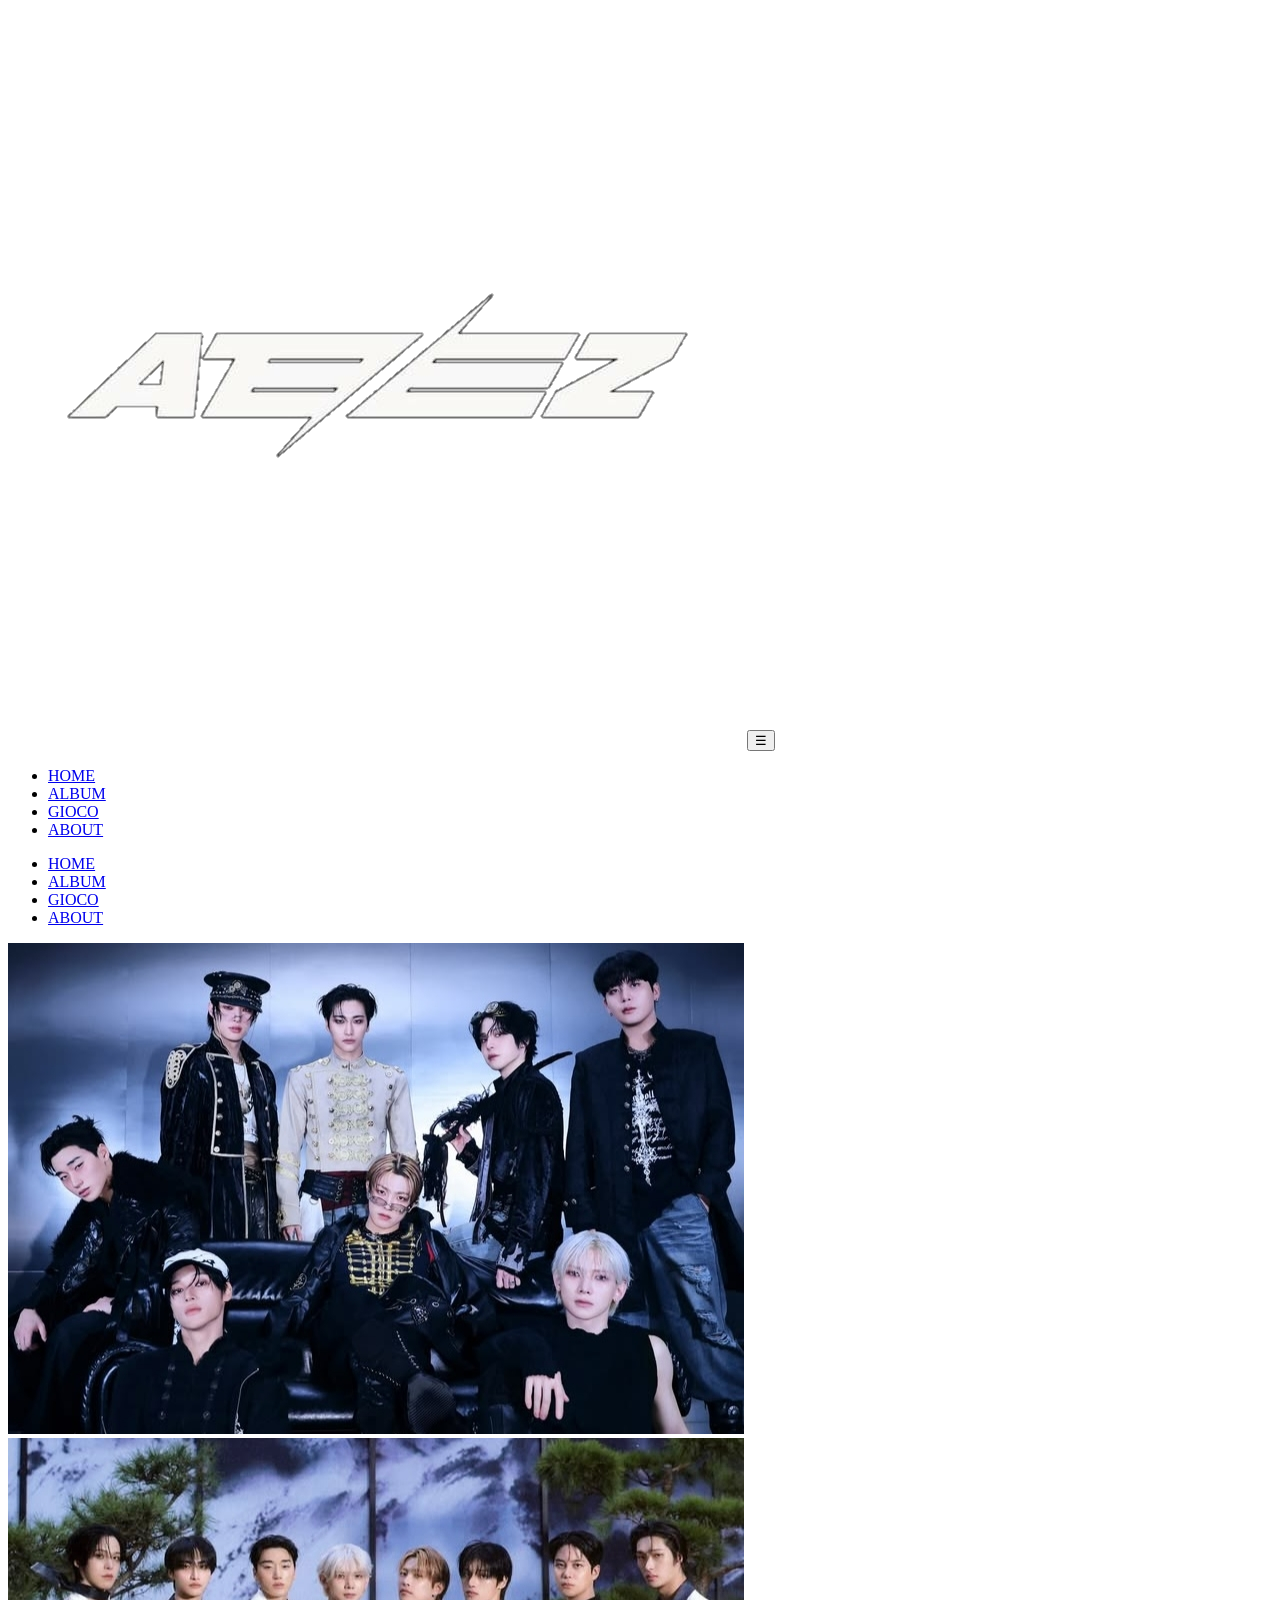
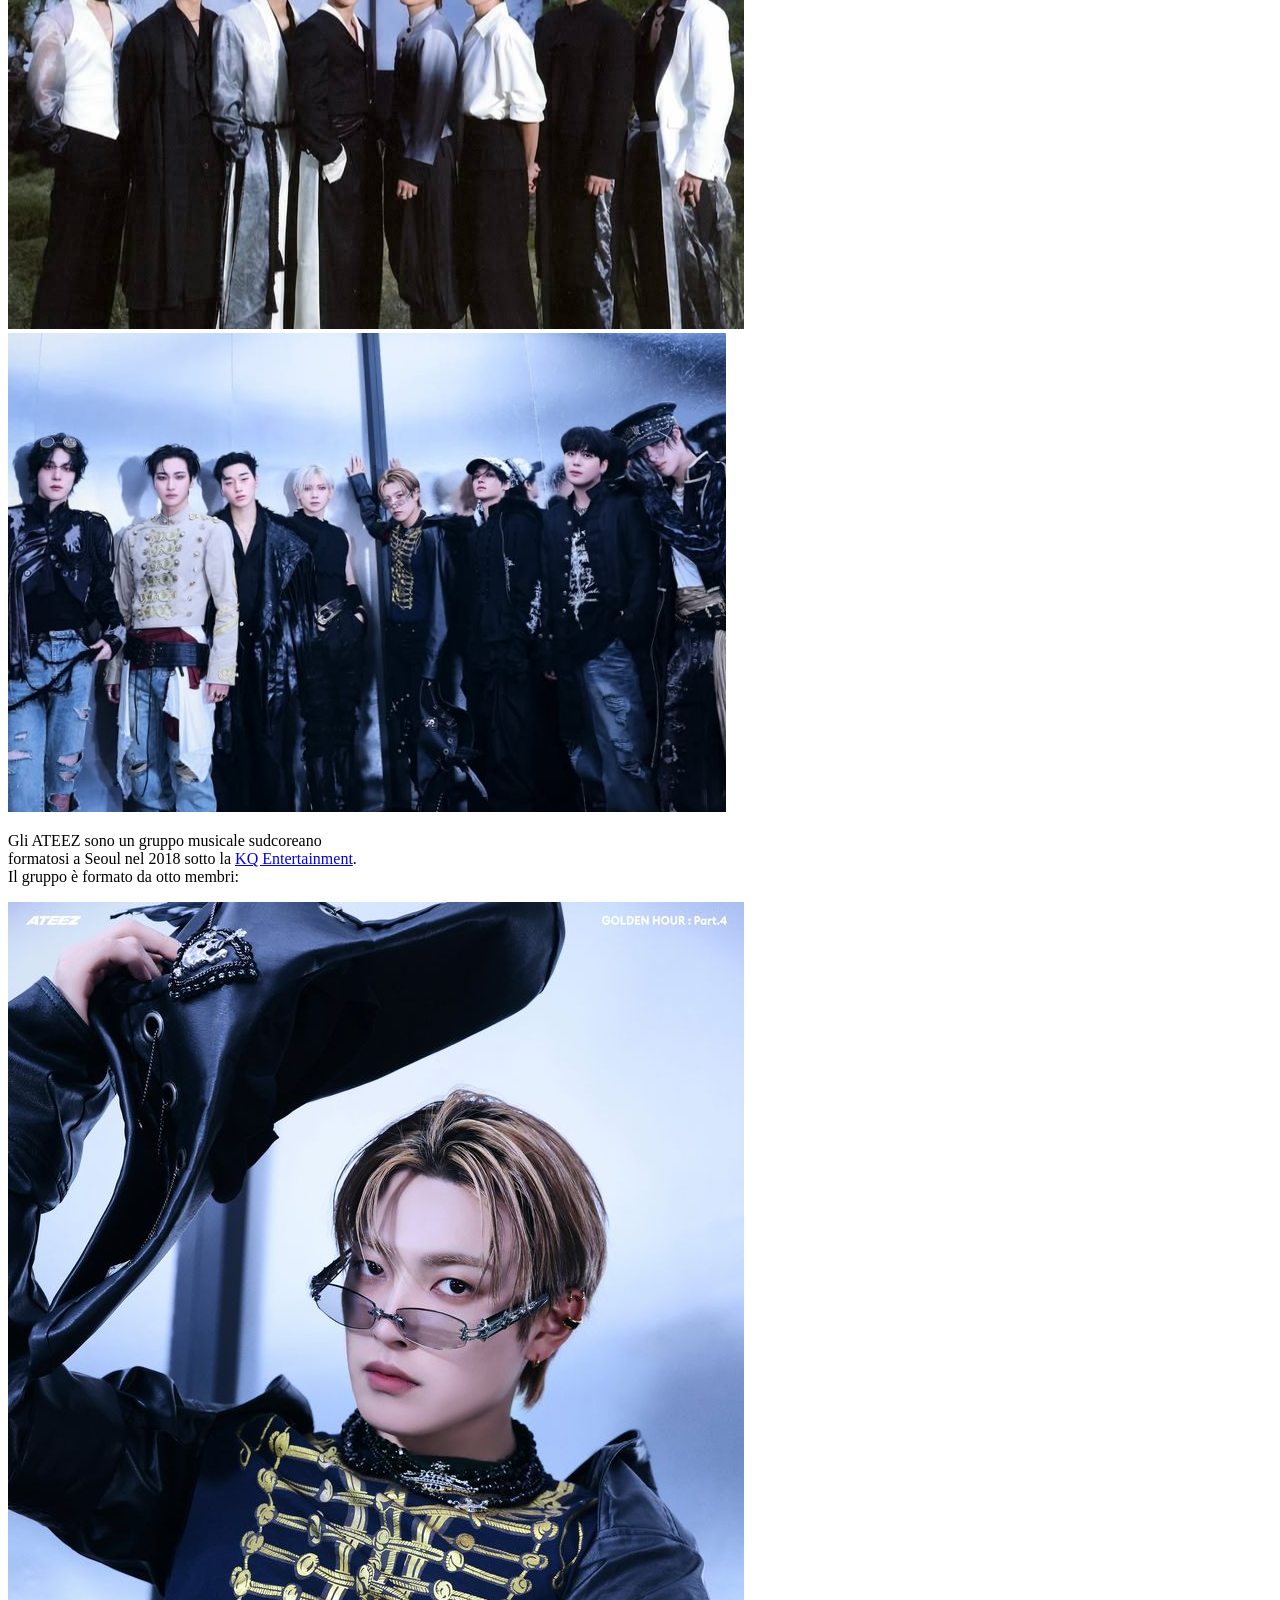
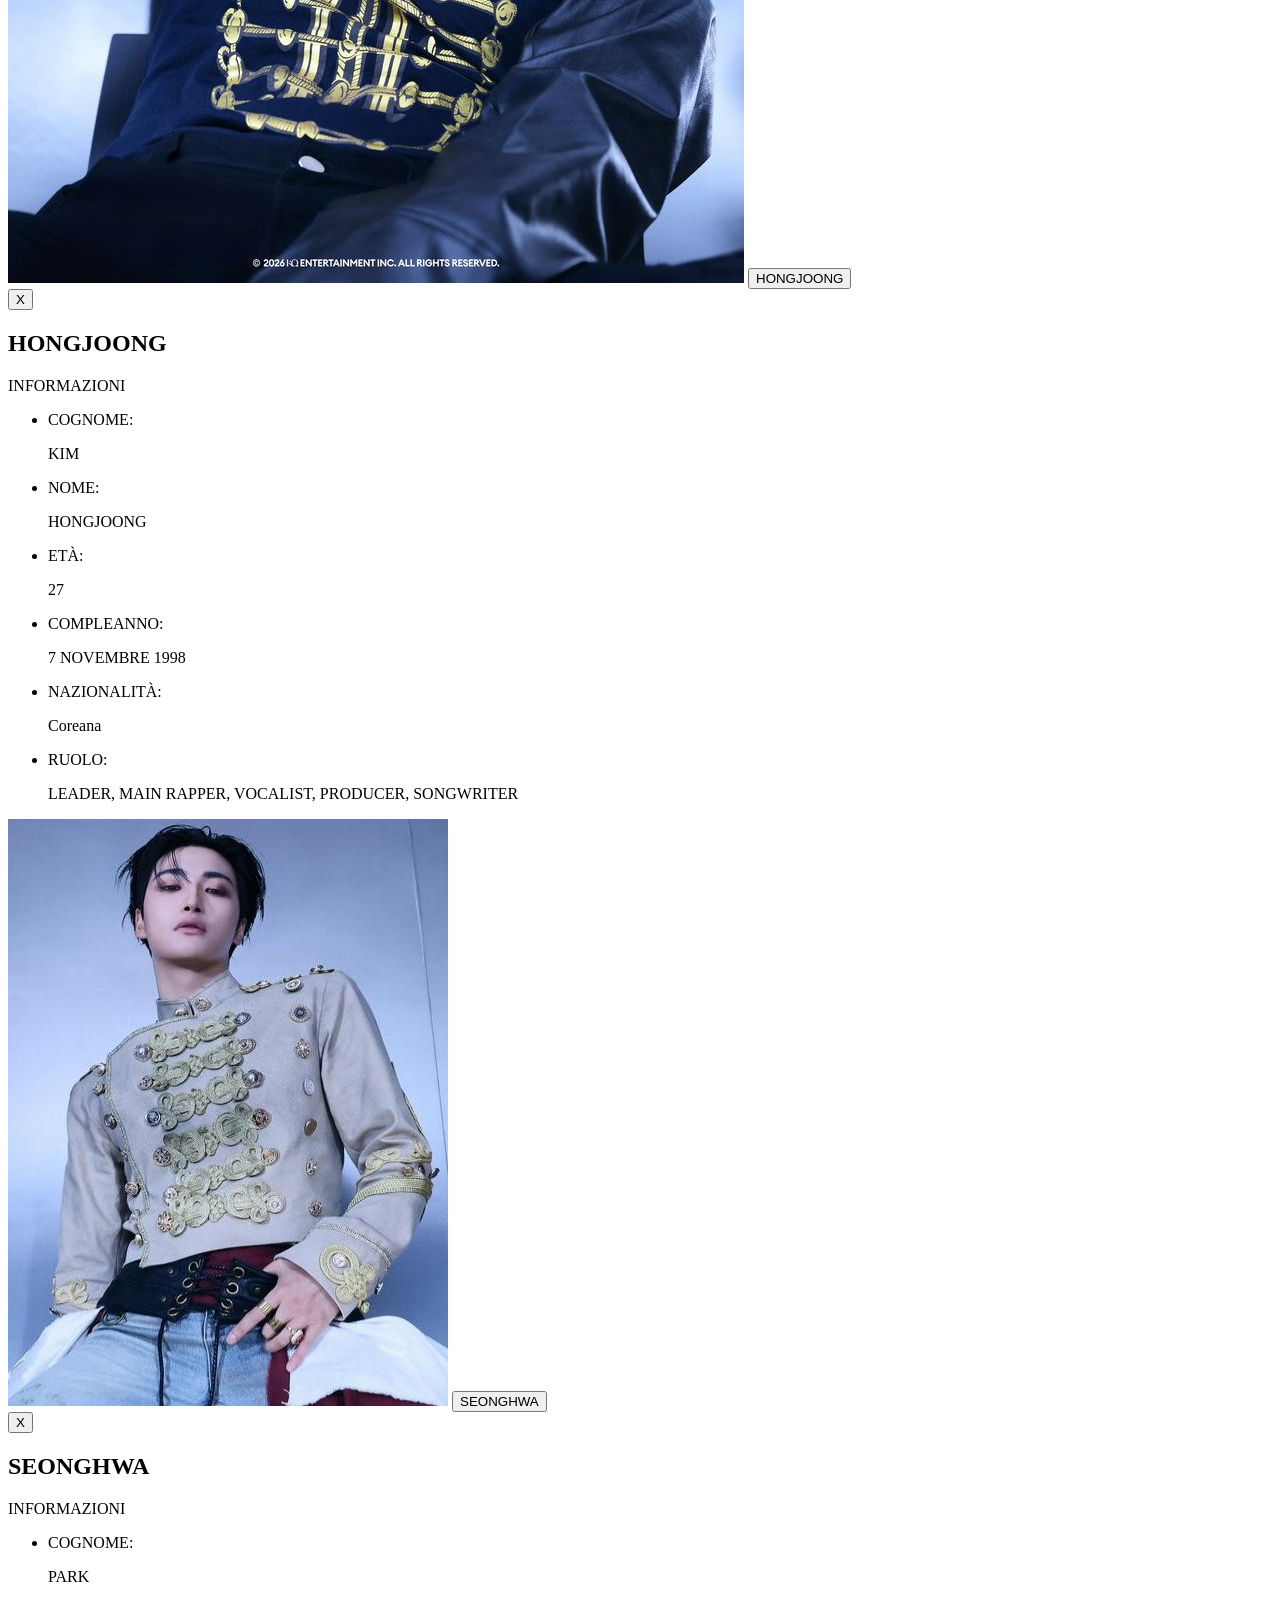
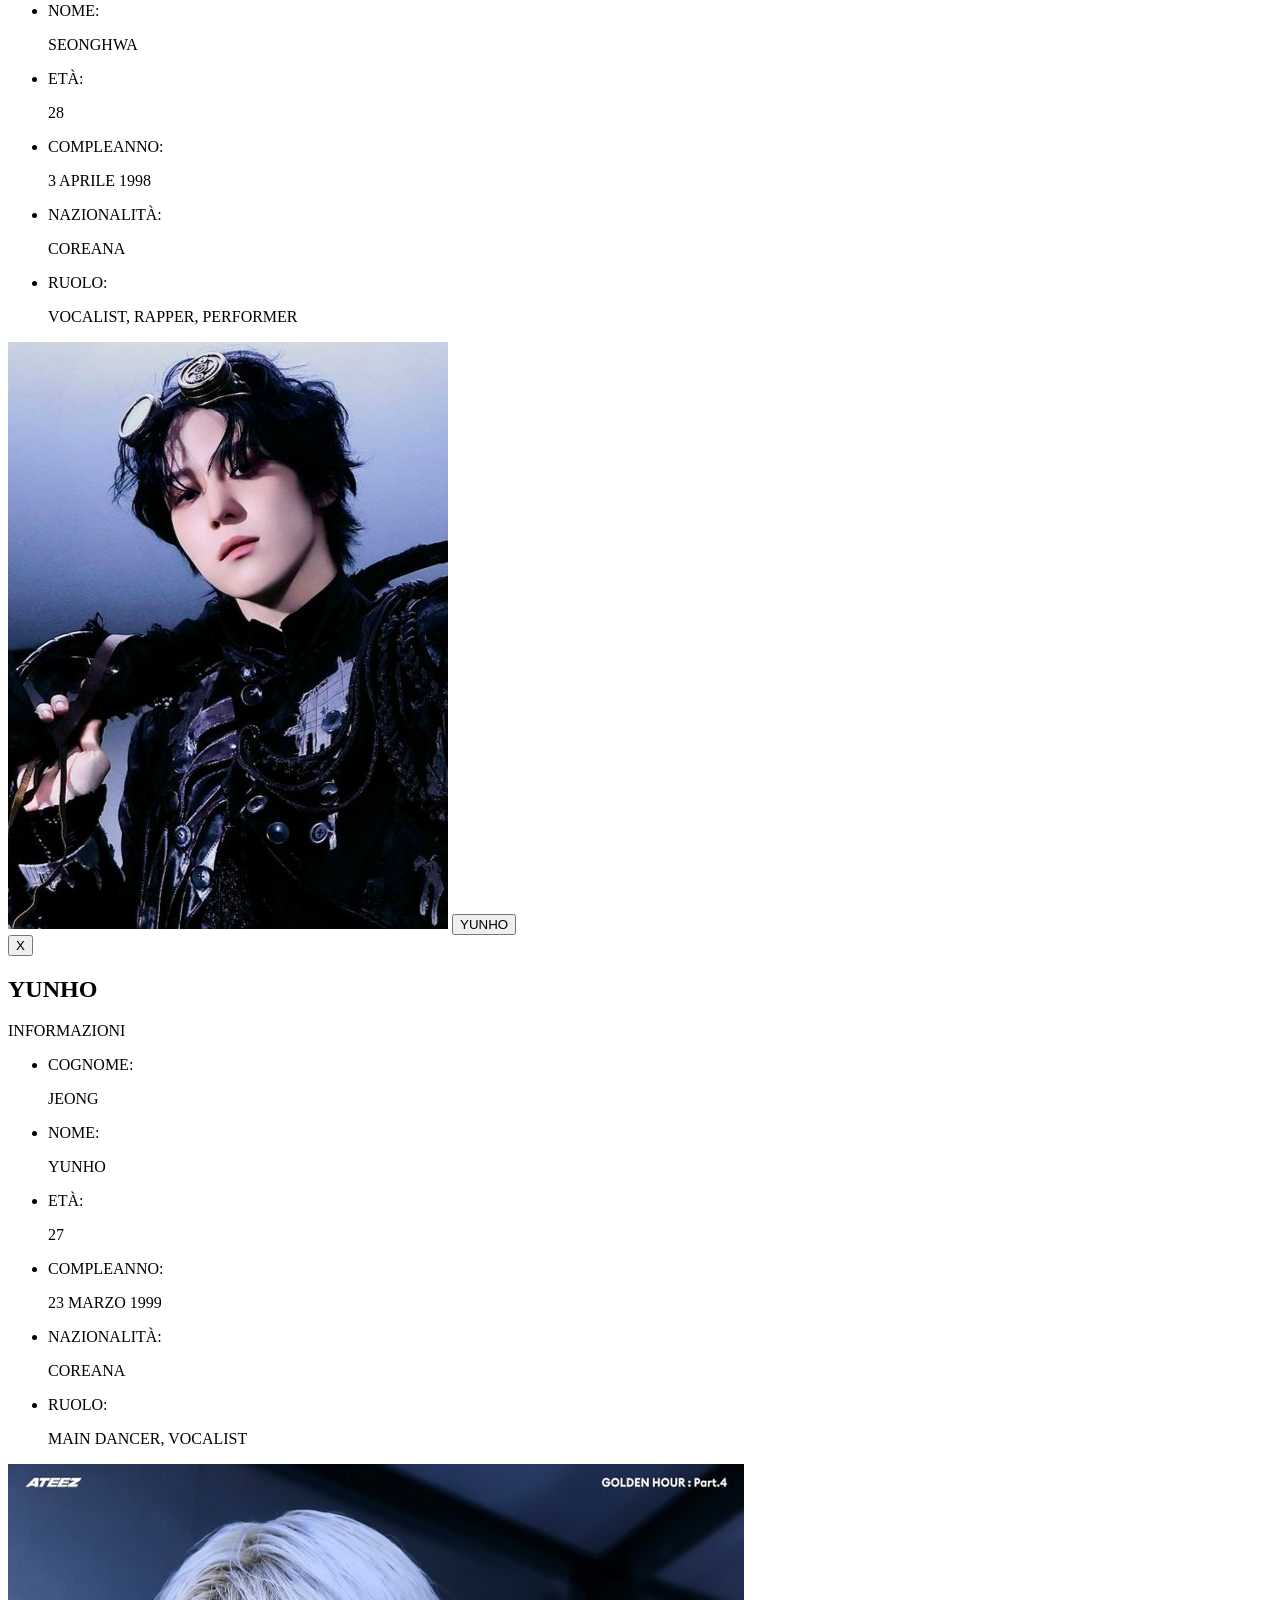
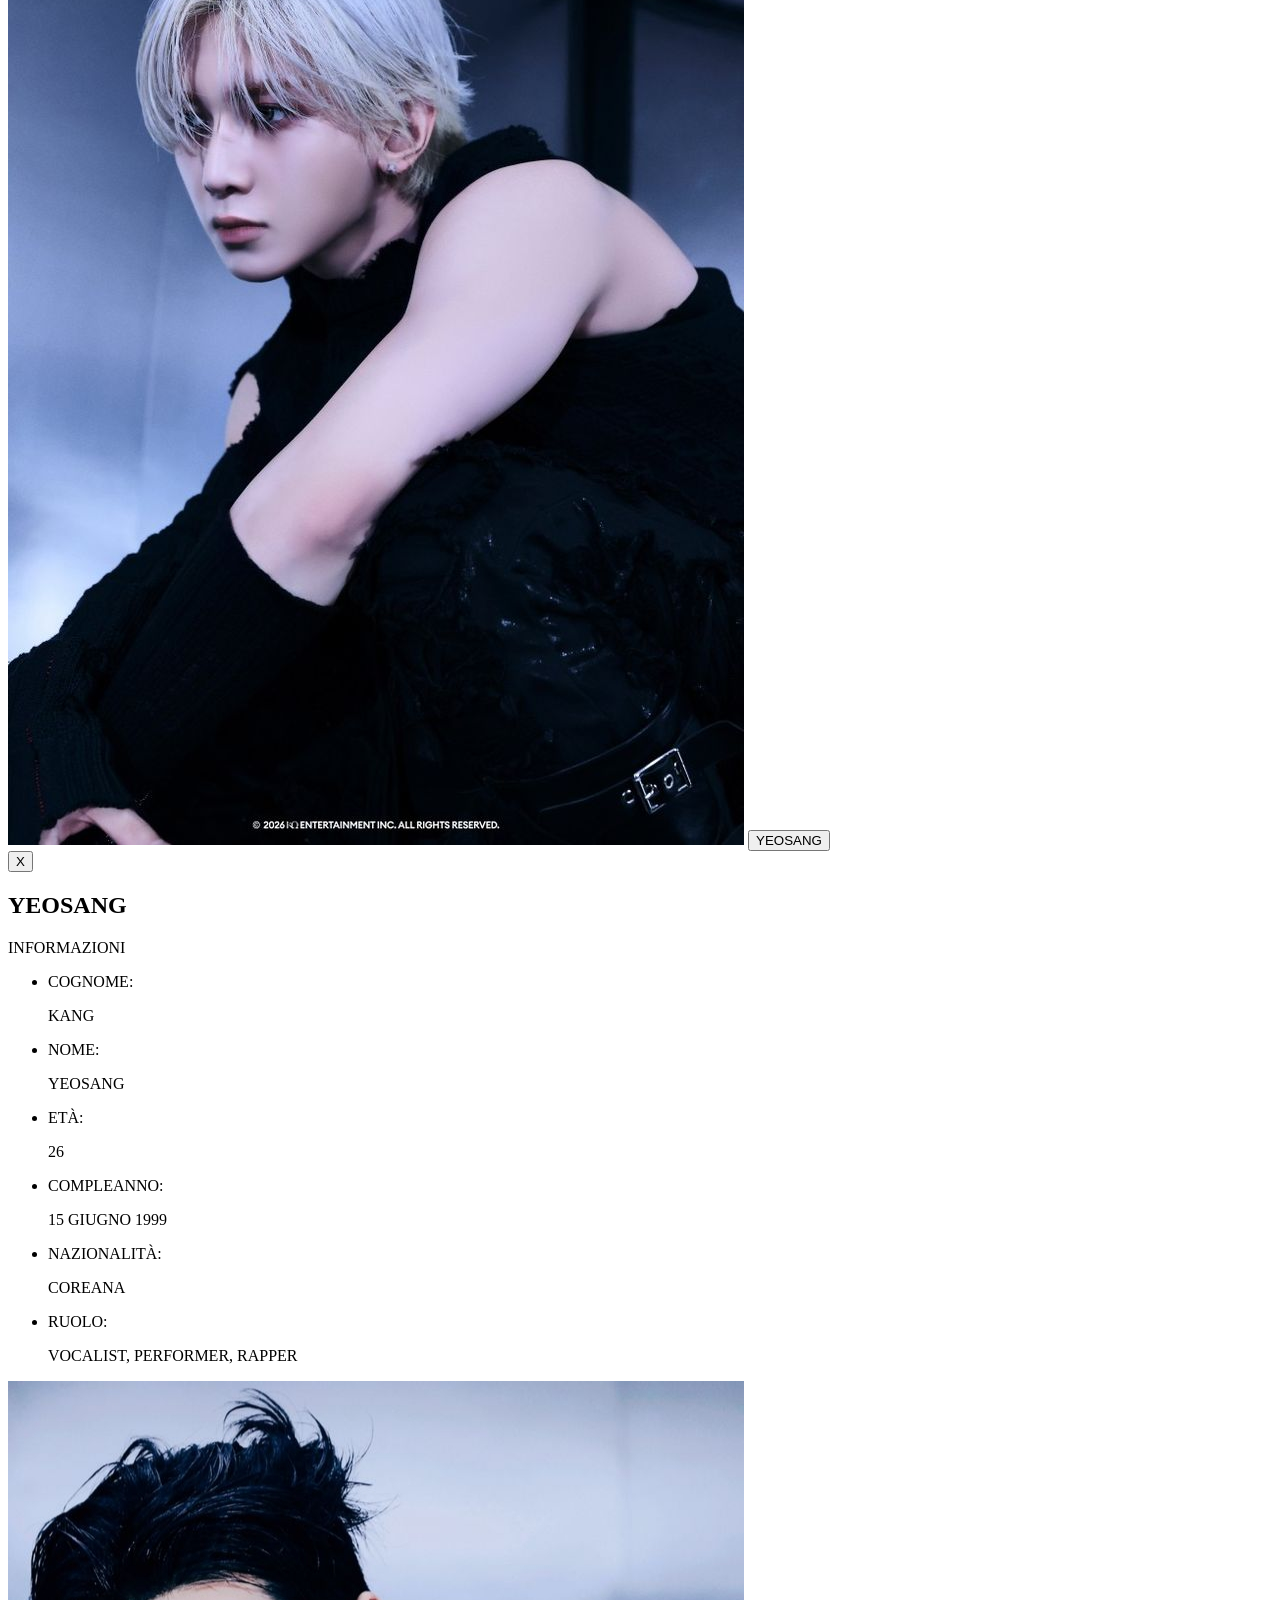
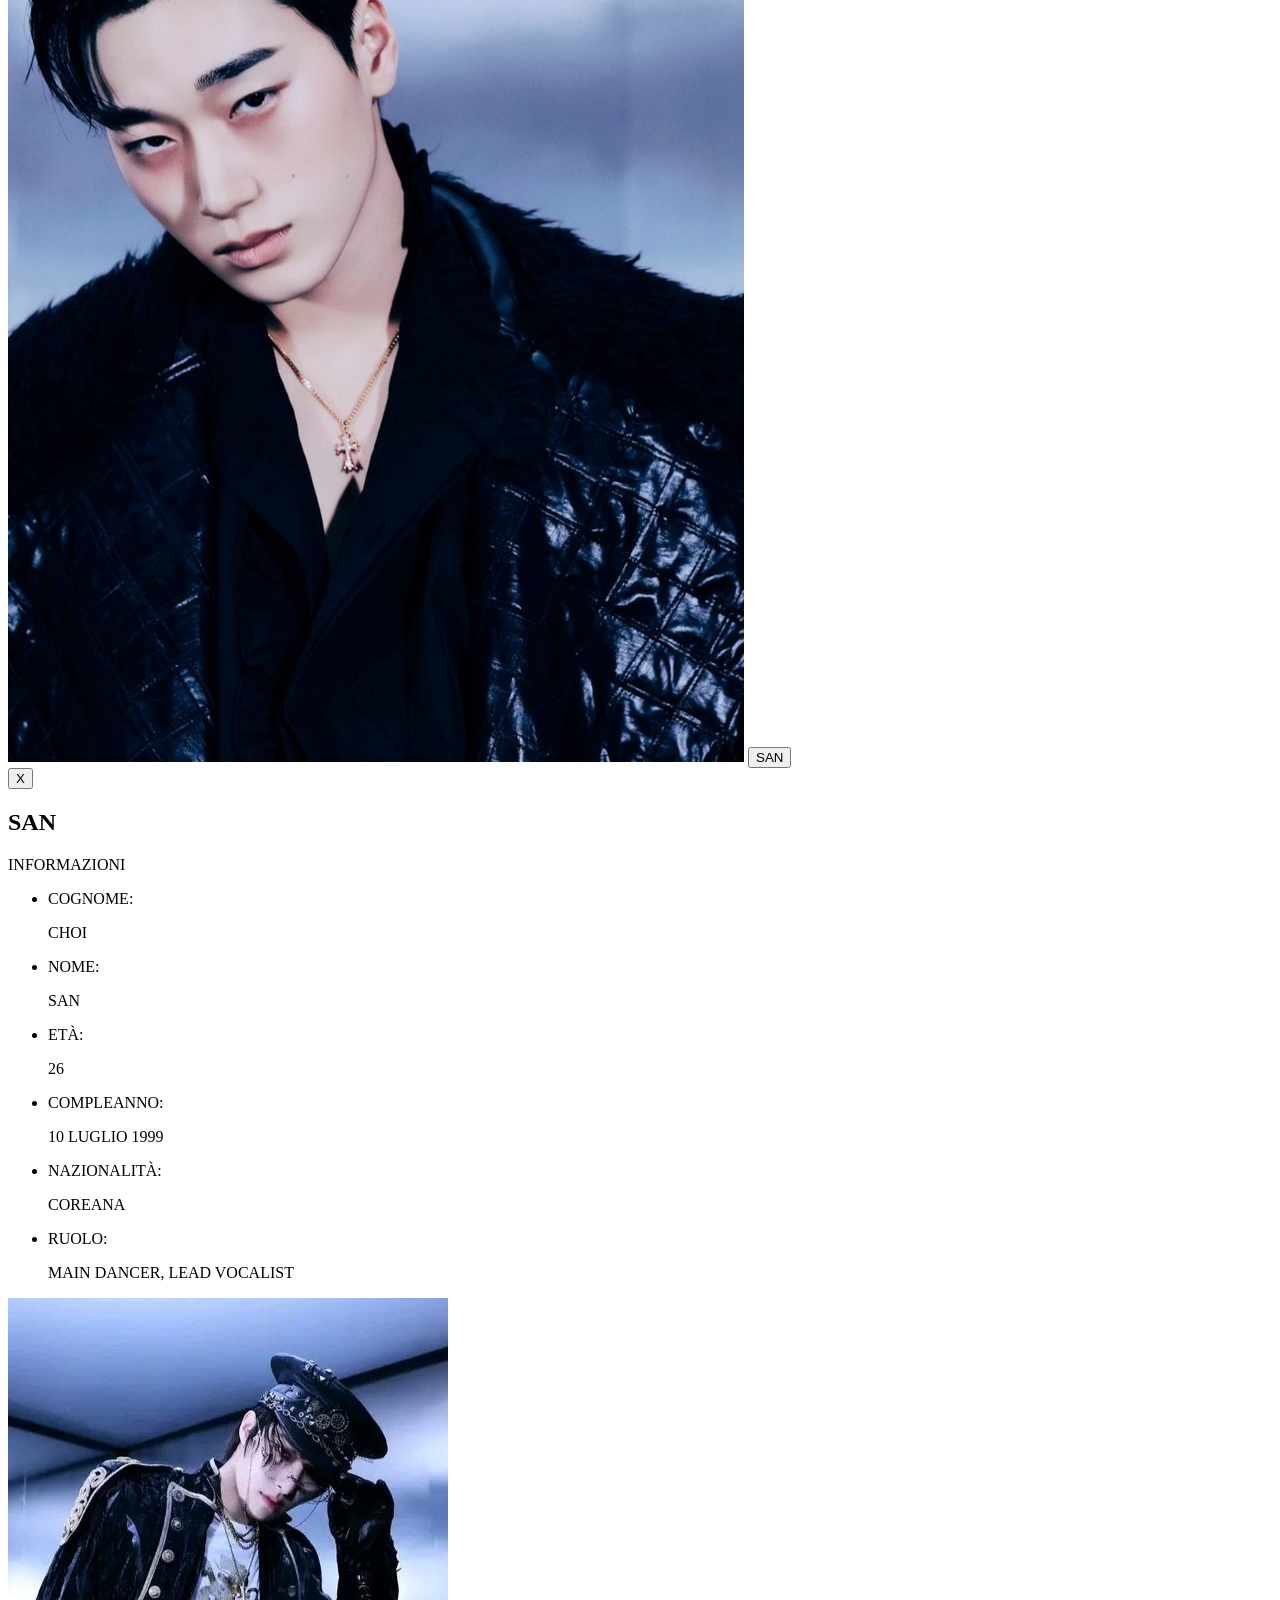
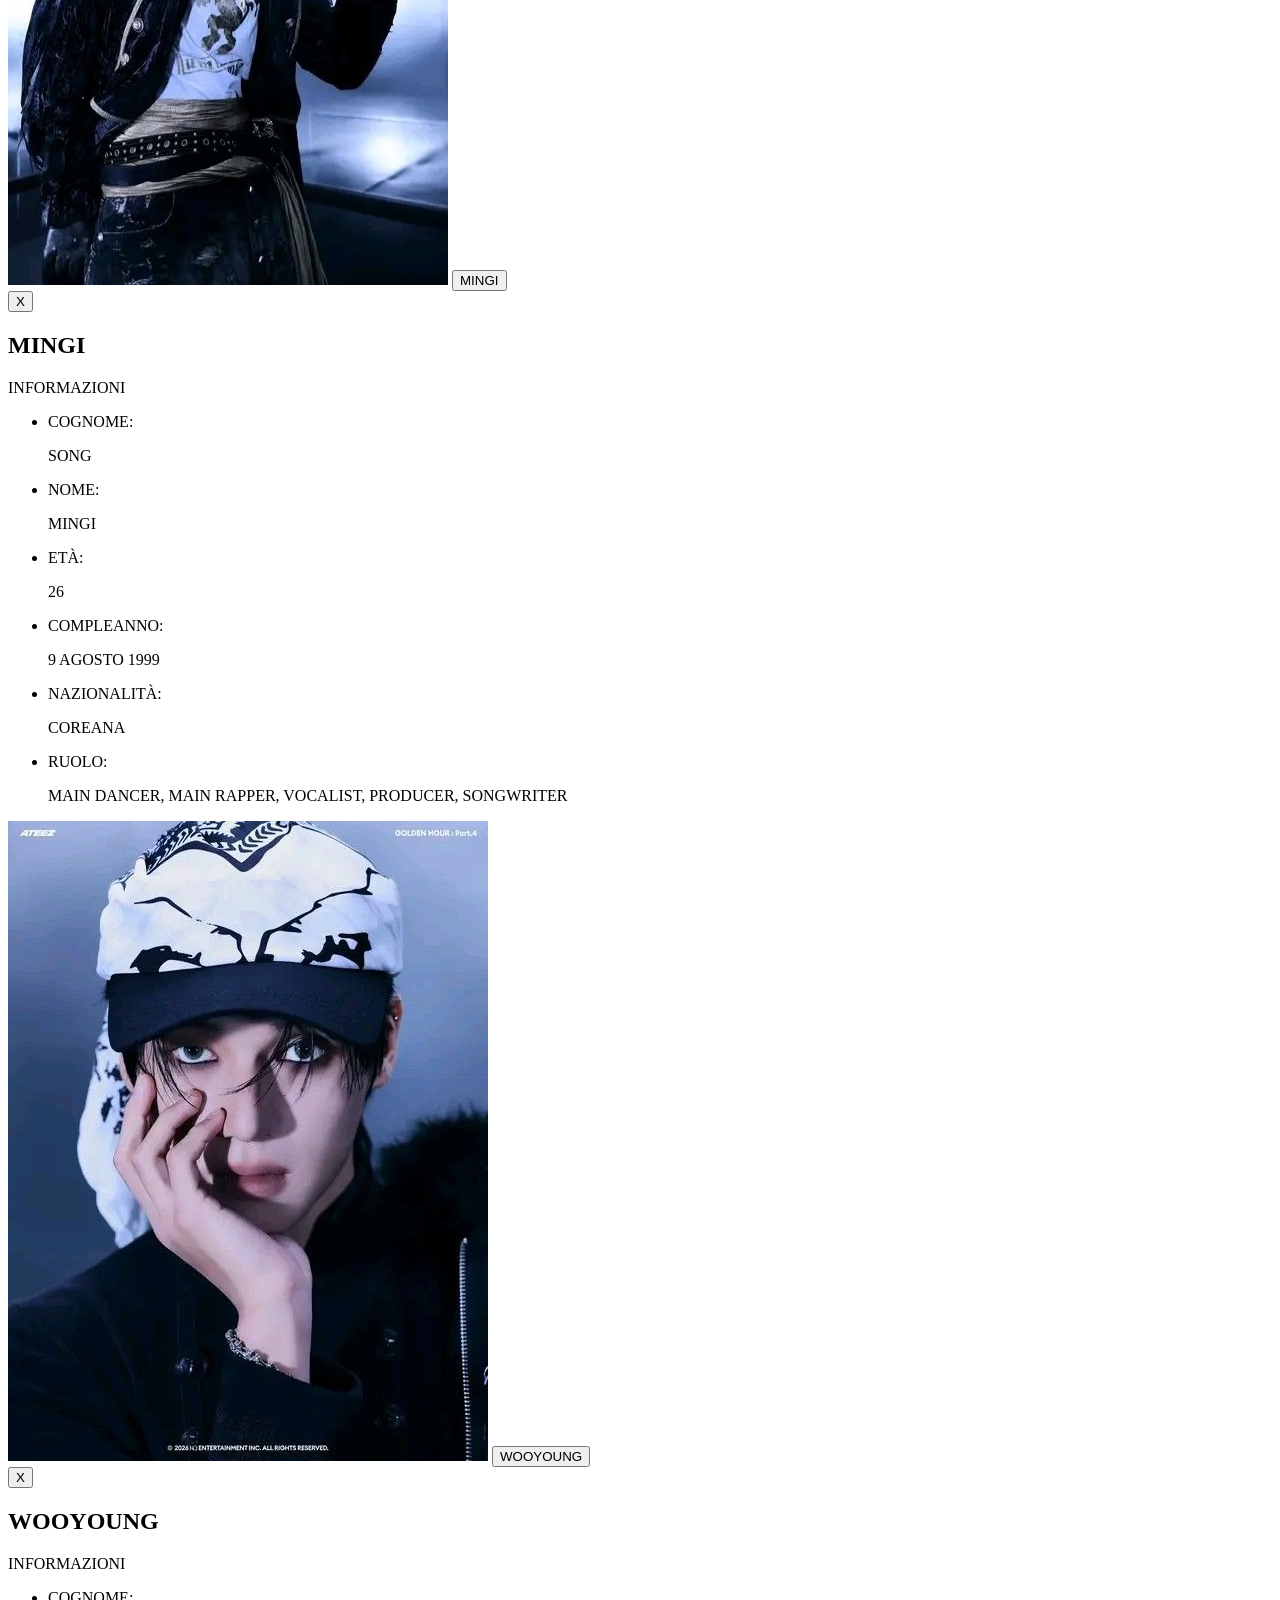
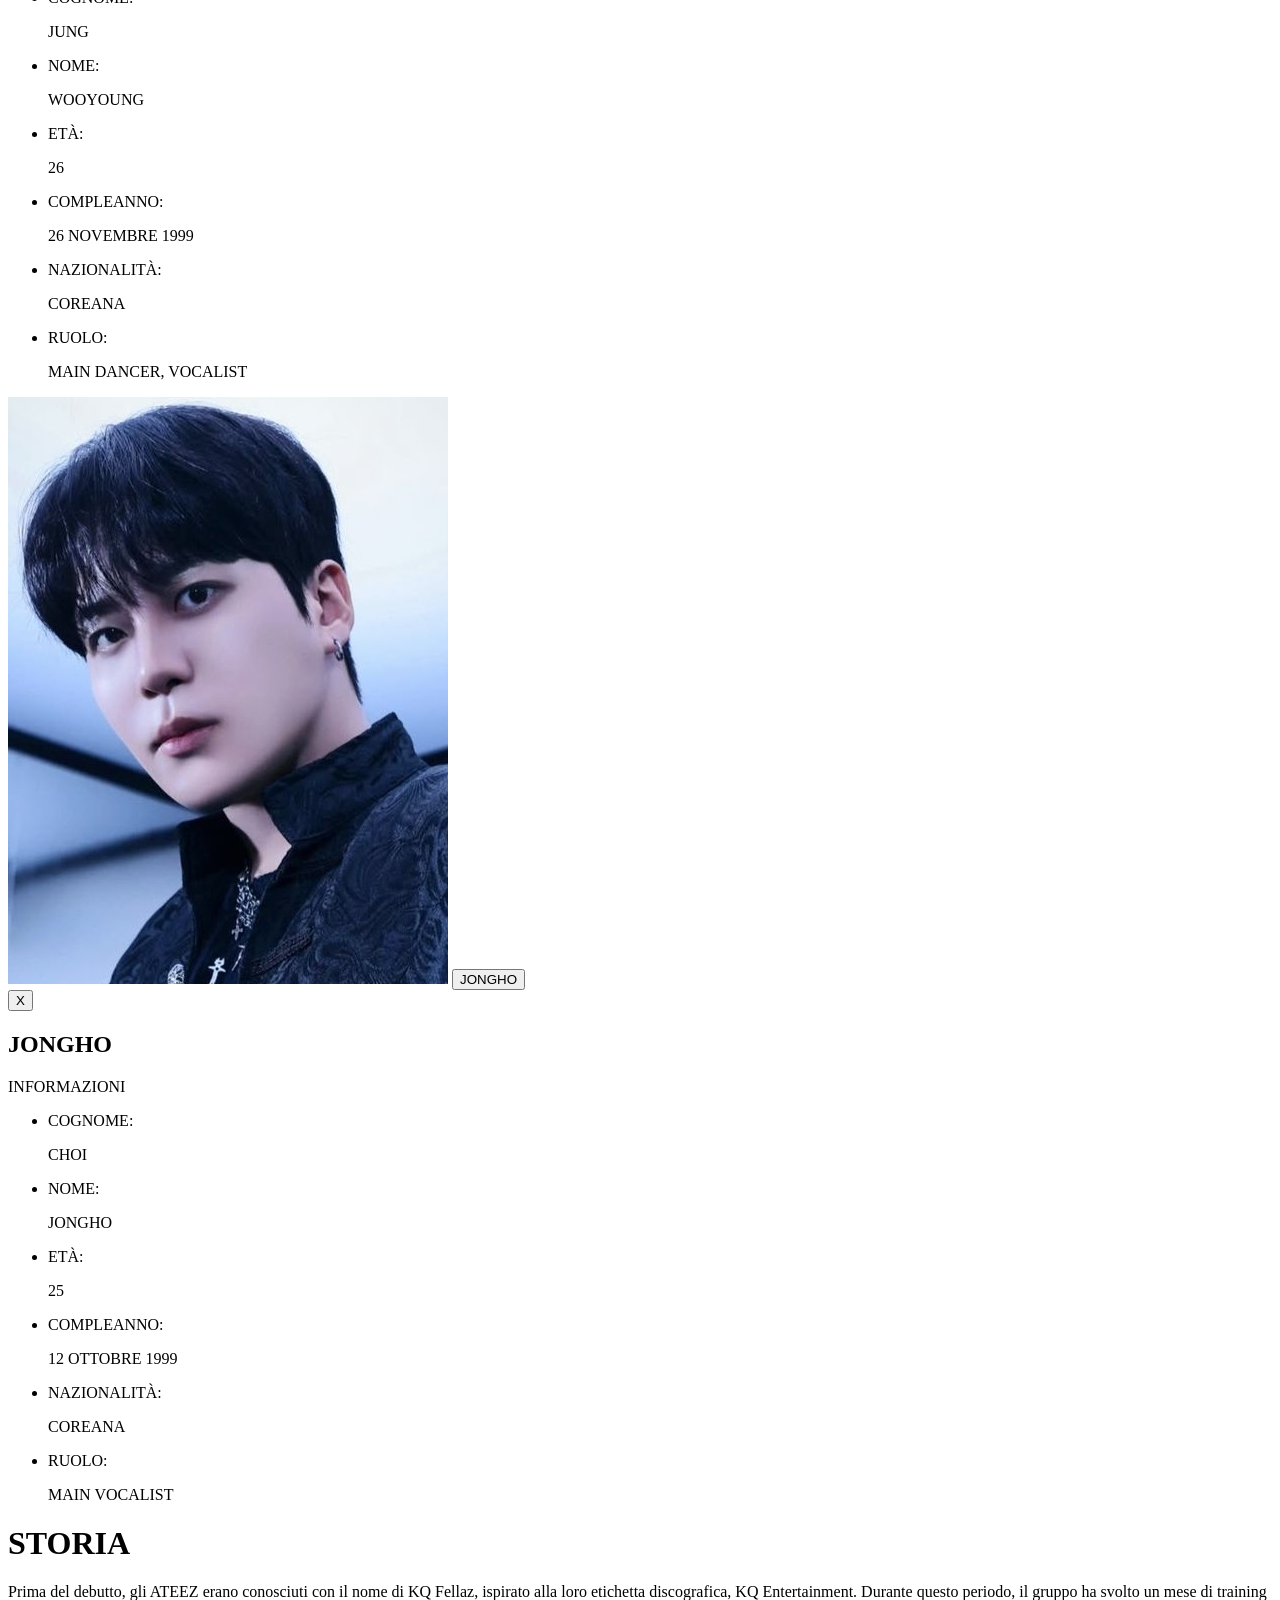
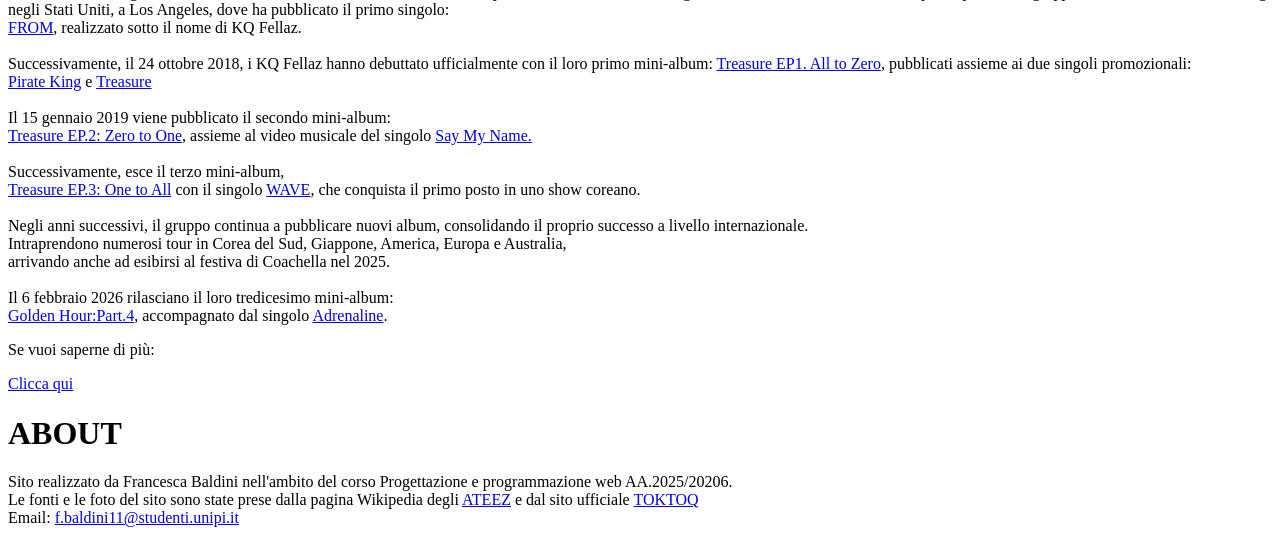
==== index.html @ 3227aae1 "Add files via upload" ====
<!DOCTYPE html>
<html lang="it">
    <head>
        <title>Ateez</title>
        <meta charset="UTF-8">
        <meta name="viewport" content="width=device-width, initial-scale=1.0"/>
        <link rel="stylesheet" href="style.css">
        <link rel="stylesheet" href="popup.css">
        
    </head>
    <body>
        <header>
            <!--logo-->
           <img class="logo" src="logo-bianco.png" alt="Logo ATEEZ">
           
           <!--tasto per la tendina-->
           <button class="menu">☰</button>

           <!--menu per mobile-->
           <nav>
               <ul class="menu-mobile">
               <li><a href="index.html">HOME</a></li>
                <li><a href="discografia.html">ALBUM</a></li>
                <li><a href="gioco.html">GIOCO</a></li>
                <li><a href="#footer">ABOUT</a></li>
               </ul>
           </nav> 

            <!--menu per desktop-->
            <nav>
               <ul class="menu-desktop">
                <li><a href="index.html">HOME</a></li>
                <li><a href="discografia.html">ALBUM</a></li>
                <li><a href="gioco.html">GIOCO</a></li>
                <li><a href="#footer">ABOUT</a></li>
               </ul>
           </nav> 
        </header>

        <main>
            <div class="galleria">
                <img class="active" src="land5.jpg" alt="foto1">
                <img src="land2.jpg" alt="foto2">
                <img src="land.jpg" alt="foto3">  
            </div>
        </main>

        <div class="presentazione">
            <p>Gli ATEEZ sono un gruppo musicale sudcoreano <br> formatosi a Seoul nel 2018 sotto la <a class="kq" href="https://kqent.com">KQ Entertainment</a>. 
                <br>Il gruppo è formato da otto membri:
            </p>
        </div>


        <div class="contenitore-tutto">
                <div class="griglia">
                    <div class="membro">
                        <div class="card">
                            <!--hongjoong-->
                            <img id="hongjoong" src="hj2.jpg" alt="Hongjoong pic">
                            <button id="openPopupHJ" class="OpenPopup">HONGJOONG</button>

                            <!--popup-->
                            <div class="popup" id="OpenPopup1">
                                <button class="close" id="ClosePopup">X</button>
                                <h2 class="nome">HONGJOONG</h2>
                                <p class="info">INFORMAZIONI</p>

                                <ul>
                                    <li>
                                        <p class="question">COGNOME:</p>
                                        <p class="answer">KIM</p>
                                    </li>
                                    <li>
                                        <p class="question">NOME:</p>
                                        <p class="answer">HONGJOONG</p>
                                    </li>
                                    <li>
                                        <p class="question">ETÀ:</p>
                                        <p class="answer">27</p>
                                    </li>
                                    <li>
                                        <p class="question">COMPLEANNO:</p>
                                        <p class="answer">7 NOVEMBRE 1998</p>
                                    </li>
                                    <li>
                                        <p class="question">NAZIONALITÀ:</p>
                                        <p class="answer">Coreana</p>
                                    </li>
                                    <li>
                                        <p class="question">RUOLO:</p>
                                        <p class="answer">LEADER, MAIN RAPPER, VOCALIST, PRODUCER, SONGWRITER</p>
                                    </li>
                                </ul>
                            </div>
                        </div>

                        <div class="card">
                            <!--seonghwa-->
                            <img id="seonghwa" src="seonghwaa.jpeg" alt="seonghwa pic">
                            <button id="openPopupSH" class="OpenPopup">SEONGHWA</button>

                            <!--popup-->
                            <div class="popup" id="OpenPopup2">
                                <button class="close" id="ClosePopup2">X</button>
                                <h2 class="nome">SEONGHWA</h2>
                                <p class="info">INFORMAZIONI</p>

                                <ul>
                                    <li>
                                        <p class="question">COGNOME:</p>
                                        <p class="answer">PARK</p>
                                    </li>
                                    <li>
                                        <p class="question">NOME:</p>
                                        <p class="answer">SEONGHWA</p>
                                    </li>
                                    <li>
                                        <p class="question">ETÀ:</p>
                                        <p class="answer">28</p>
                                    </li>
                                    <li>
                                        <p class="question">COMPLEANNO:</p>
                                        <p class="answer">3 APRILE 1998</p>
                                    </li>
                                    <li>
                                        <p class="question">NAZIONALITÀ:</p>
                                        <p class="answer">COREANA</p>
                                    </li>
                                    <li>
                                        <p class="question">RUOLO:</p>
                                        <p class="answer"> VOCALIST, RAPPER, PERFORMER</p>
                                    </li>
                                </ul>
                            </div>
                        </div>

                        <div class="card">
                            <!--yunho-->
                            <img id="yunho" src="yunho2.jpg" alt="Yunho pic">
                            <button id="openPopupYH" class="OpenPopup">YUNHO</button>

                            <!--popup-->
                            <div class="popup" id="OpenPopup3">
                                <button class="close" id="ClosePopup3">X</button>
                                <h2 class="nome">YUNHO</h2>
                                <p class="info">INFORMAZIONI</p>
                                
                                <ul>
                                    <li>
                                        <p class="question">COGNOME:</p>
                                        <p class="answer">JEONG</p>
                                    </li>
                                    <li>
                                        <p class="question">NOME:</p>
                                        <p class="answer">YUNHO</p>
                                    </li>
                                    <li>
                                        <p class="question">ETÀ:</p>
                                        <p class="answer">27</p>
                                    </li>
                                    <li>
                                        <p class="question">COMPLEANNO:</p>
                                        <p class="answer">23 MARZO 1999</p>
                                    </li>
                                    <li>
                                        <p class="question">NAZIONALITÀ:</p>
                                        <p class="answer">COREANA</p>
                                    </li>
                                    <li>
                                        <p class="question">RUOLO:</p>
                                        <p class="answer">MAIN DANCER, VOCALIST</p>
                                    </li>
                                </ul>
                            </div>
                        </div>

                        <div class="card">
                            <!--yeosang-->
                            <img id="yeosang" src="yeo.jpg" alt="Yeosang pic">
                            <button id="openPopupYS" class="OpenPopup">YEOSANG</button>

                            <!--popup-->
                            <div class="popup" id="OpenPopup4">
                                <button class="close" id="ClosePopup4">X</button>
                                <h2 class="nome">YEOSANG</h2>
                                <p class="info">INFORMAZIONI</p>

                                <ul>
                                    <li>
                                        <p class="question">COGNOME:</p>
                                        <p class="answer">KANG</p>
                                    </li>
                                    <li>
                                        <p class="question">NOME:</p>
                                        <p class="answer">YEOSANG</p>
                                    </li>
                                    <li>
                                        <p class="question">ETÀ:</p>
                                        <p class="answer">26</p>
                                    </li>
                                    <li>
                                        <p class="question">COMPLEANNO:</p>
                                        <p class="answer">15 GIUGNO 1999</p>
                                    </li>
                                    <li>
                                        <p class="question">NAZIONALITÀ:</p>
                                        <p class="answer">COREANA</p>
                                    </li>
                                    <li>
                                        <p class="question">RUOLO:</p>
                                        <p class="answer">VOCALIST, PERFORMER, RAPPER</p>
                                    </li>
                                </ul>
                            </div>
                        </div>

                        <div class="card">
                            <!--san-->
                            <img id="san" src="san2.jpg" alt="San pic">
                            <button id="openPopupSN" class="OpenPopup">SAN</button>

                            <!--popup-->
                            <div class="popup" id="OpenPopup5">
                                <button class="close" id="ClosePopup5">X</button>
                                <h2 class="nome">SAN</h2>
                                <p class="info">INFORMAZIONI</p>

                                <ul>
                                    <li>
                                        <p class="question">COGNOME:</p>
                                        <p class="answer">CHOI</p>
                                    </li>
                                    <li>
                                        <p class="question">NOME:</p>
                                        <p class="answer">SAN</p>
                                    </li>
                                    <li>
                                        <p class="question">ETÀ:</p>
                                        <p class="answer">26</p>
                                    </li>
                                    <li>
                                        <p class="question">COMPLEANNO:</p>
                                        <p class="answer">10 LUGLIO 1999</p>
                                    </li>
                                    <li>
                                        <p class="question">NAZIONALITÀ:</p>
                                        <p class="answer">COREANA</p>
                                    </li>
                                    <li>
                                        <p class="question">RUOLO:</p>
                                        <p class="answer">MAIN DANCER, LEAD VOCALIST</p>
                                    </li>
                                </ul>
                            </div>
                        </div>

                        <div class="card">
                            <!--mingi-->
                            <img id="mingi" src="mingi.jpg" alt="Mingi pic">
                            <button id="openPopupMN" class="OpenPopup">MINGI</button>

                            <!--popup-->
                            <div class="popup" id="OpenPopup6">
                                <button class="close" id="ClosePopup6">X</button>
                                <h2 class="nome">MINGI</h2>
                                <p class="info">INFORMAZIONI</p>

                                <ul>
                                    <li>
                                        <p class="question">COGNOME:</p>
                                        <p class="answer">SONG</p>
                                    </li>
                                    <li>
                                        <p class="question">NOME:</p>
                                        <p class="answer">MINGI</p>
                                    </li>
                                    <li>
                                        <p class="question">ETÀ:</p>
                                        <p class="answer">26</p>
                                    </li>
                                    <li>
                                        <p class="question">COMPLEANNO:</p>
                                        <p class="answer">9 AGOSTO 1999</p>
                                    </li>
                                    <li>
                                        <p class="question">NAZIONALITÀ:</p>
                                        <p class="answer">COREANA</p>
                                    </li>
                                    <li>
                                        <p class="question">RUOLO:</p>
                                        <p class="answer">MAIN DANCER, MAIN RAPPER, VOCALIST, PRODUCER, SONGWRITER</p>
                                    </li>
                                </ul>
                            </div>
                        </div>

                        <div class="card">
                            <!--wooyoung-->
                            <img id="wooyoung" src="wooyoung.jpg" alt="Wooyoung pic">
                            <button id="openPopupWY" class="OpenPopup">WOOYOUNG</button>

                            <!--popup-->
                            <div class="popup" id="OpenPopup7">
                                <button class="close" id="ClosePopup7">X</button>
                                <h2 class="nome">WOOYOUNG</h2>
                                <p class="info">INFORMAZIONI</p>

                                <ul>
                                    <li>
                                        <p class="question">COGNOME:</p>
                                        <p class="answer">JUNG</p>
                                    </li>
                                    <li>
                                        <p class="question">NOME:</p>
                                        <p class="answer">WOOYOUNG</p>
                                    </li>
                                    <li>
                                        <p class="question">ETÀ:</p>
                                        <p class="answer">26</p>
                                    </li>
                                    <li>
                                        <p class="question">COMPLEANNO:</p>
                                        <p class="answer">26 NOVEMBRE 1999</p>
                                    </li>
                                    <li>
                                        <p class="question">NAZIONALITÀ:</p>
                                        <p class="answer">COREANA</p>
                                    </li>
                                    <li>
                                        <p class="question">RUOLO:</p>
                                        <p class="answer">MAIN DANCER, VOCALIST</p>
                                    </li>
                                </ul>
                            </div>
                        </div>

                        <div class="card">
                            <!--jongho-->
                            <img id="jongho" src="jongho6.jpg" alt="Jongho pic">
                            <button id="openPopupJH" class="OpenPopup">JONGHO</button>

                            <!--popup-->
                            <div class="popup" id="OpenPopup8">
                                <button class="close" id="ClosePopup8">X</button>
                                <h2 class="nome">JONGHO</h2>
                                <p class="info">INFORMAZIONI</p>

                                <ul>
                                    <li>
                                        <p class="question">COGNOME:</p>
                                        <p class="answer">CHOI</p>
                                    </li>
                                    <li>
                                        <p class="question">NOME:</p>
                                        <p class="answer">JONGHO</p>
                                    </li>
                                    <li>
                                        <p class="question">ETÀ:</p>
                                        <p class="answer">25</p>
                                    </li>
                                    <li>
                                        <p class="question">COMPLEANNO:</p>
                                        <p class="answer">12 OTTOBRE 1999</p>
                                    </li>
                                    <li>
                                        <p class="question">NAZIONALITÀ:</p>
                                        <p class="answer">COREANA</p>
                                    </li>
                                    <li>
                                        <p class="question">RUOLO:</p>
                                        <p class="answer">MAIN VOCALIST</p>
                                    </li>
                                </ul>
                            </div>
                        </div>  
                    </div> 
                </div>       
        </div>

            <div class="grid" >
                <h1 class="general">STORIA</h1>
                <p class="infos">
                    Prima del debutto, gli ATEEZ erano conosciuti con il nome di KQ Fellaz, ispirato alla loro etichetta discografica, KQ Entertainment. 
                    Durante questo periodo, il gruppo ha svolto un mese di training negli Stati Uniti, a Los Angeles, dove ha pubblicato il primo singolo: <br> <a class="from" href="https://youtu.be/9v4XPYNx_us?si=OBvfWtSJcalmKqoN"> FROM</a>, realizzato sotto il nome di KQ Fellaz. <br>
                    <br> Successivamente, il 24 ottobre 2018, i KQ Fellaz hanno debuttato ufficialmente con il loro primo mini-album: <a class="ep" href="https://en.wikipedia.org/wiki/Treasure_EP.1:_All_to_Zero">Treasure EP1. All to Zero</a>, pubblicati assieme ai due singoli promozionali:
                    <br> <a class="pirate-king" href="https://youtu.be/RqJ1rH9M5G0?si=SeujjFzW6Fnff8P1">Pirate King</a> e <a class="treasure" href="https://youtu.be/tLV83ndOwz4?si=5MORalXletqNbLDn">Treasure</a><br>
                    <br>
                    Il 15 gennaio 2019 viene pubblicato il secondo mini-album: <br> <a class="treasure2" href="https://en.wikipedia.org/wiki/Treasure_EP.2:_Zero_to_One">Treasure EP.2: Zero to One</a>, assieme al video musicale del singolo <a class="SMN" href="https://youtu.be/nKU4OVH18mE?si=kPIbpDtQrF_ZjPWm">Say My Name.</a> <br>
                    <br> Successivamente, esce il terzo mini-album, <br> <a class="treasure3" href="https://en.wikipedia.org/wiki/Treasure_EP.3:_One_to_All">Treasure EP.3: One to All</a> con il singolo <a class="wave" href="https://youtu.be/FIInyEWWW-s?si=FHCVy-6gZ53Yb1Kf">WAVE</a>, che conquista il primo posto in uno show coreano. <br>
                    <br>
                    Negli anni successivi, il gruppo continua a pubblicare nuovi album, consolidando il proprio successo a livello internazionale. <br>
                    Intraprendono numerosi tour in Corea del Sud, Giappone, America, Europa e Australia, <br> arrivando anche ad esibirsi al festiva di <strong></strong>Coachella nel 2025. <br>
                    <br> Il 6 febbraio 2026 rilasciano il loro tredicesimo mini-album: <br> <a class="GH" href="https://en.wikipedia.org/wiki/Golden_Hour:_Part.4">Golden Hour:Part.4</a>, accompagnato dal singolo <a class="adrenaline" href="https://youtu.be/vqkfEUqjl6Y?si=-hdaxjsVU0MzCE84">Adrenaline</a>. 
                </p>

                <p class="tasto-informazioni">Se vuoi saperne di più:
                    <p class="clicca"><a href="discografia.html">Clicca qui</a></p>

                </p>
            </div>

             

        <footer id="footer">
            <div class="footer-container">
                <h1 class="about">ABOUT</h1>
                <p>
                    Sito realizzato da Francesca Baldini nell'ambito del corso Progettazione e programmazione web AA.2025/20206.
                    <br> Le fonti e le foto del sito sono state prese dalla pagina Wikipedia degli <a class="link2" href="https://it.wikipedia.org/wiki/Ateez">ATEEZ</a> e dal sito ufficiale <a class="link2" href="https://ateez.kqent.com"> TOKTOQ</a>
                    <br> Email: <a class="link" href="mailto:f.baldini11@studenti.unipi.it">f.baldini11@studenti.unipi.it</a>

                </p>
            </div>
        </footer>






        <script src="script.js"></script>
        <script src="popup.js"></script>
    </body>





</html>
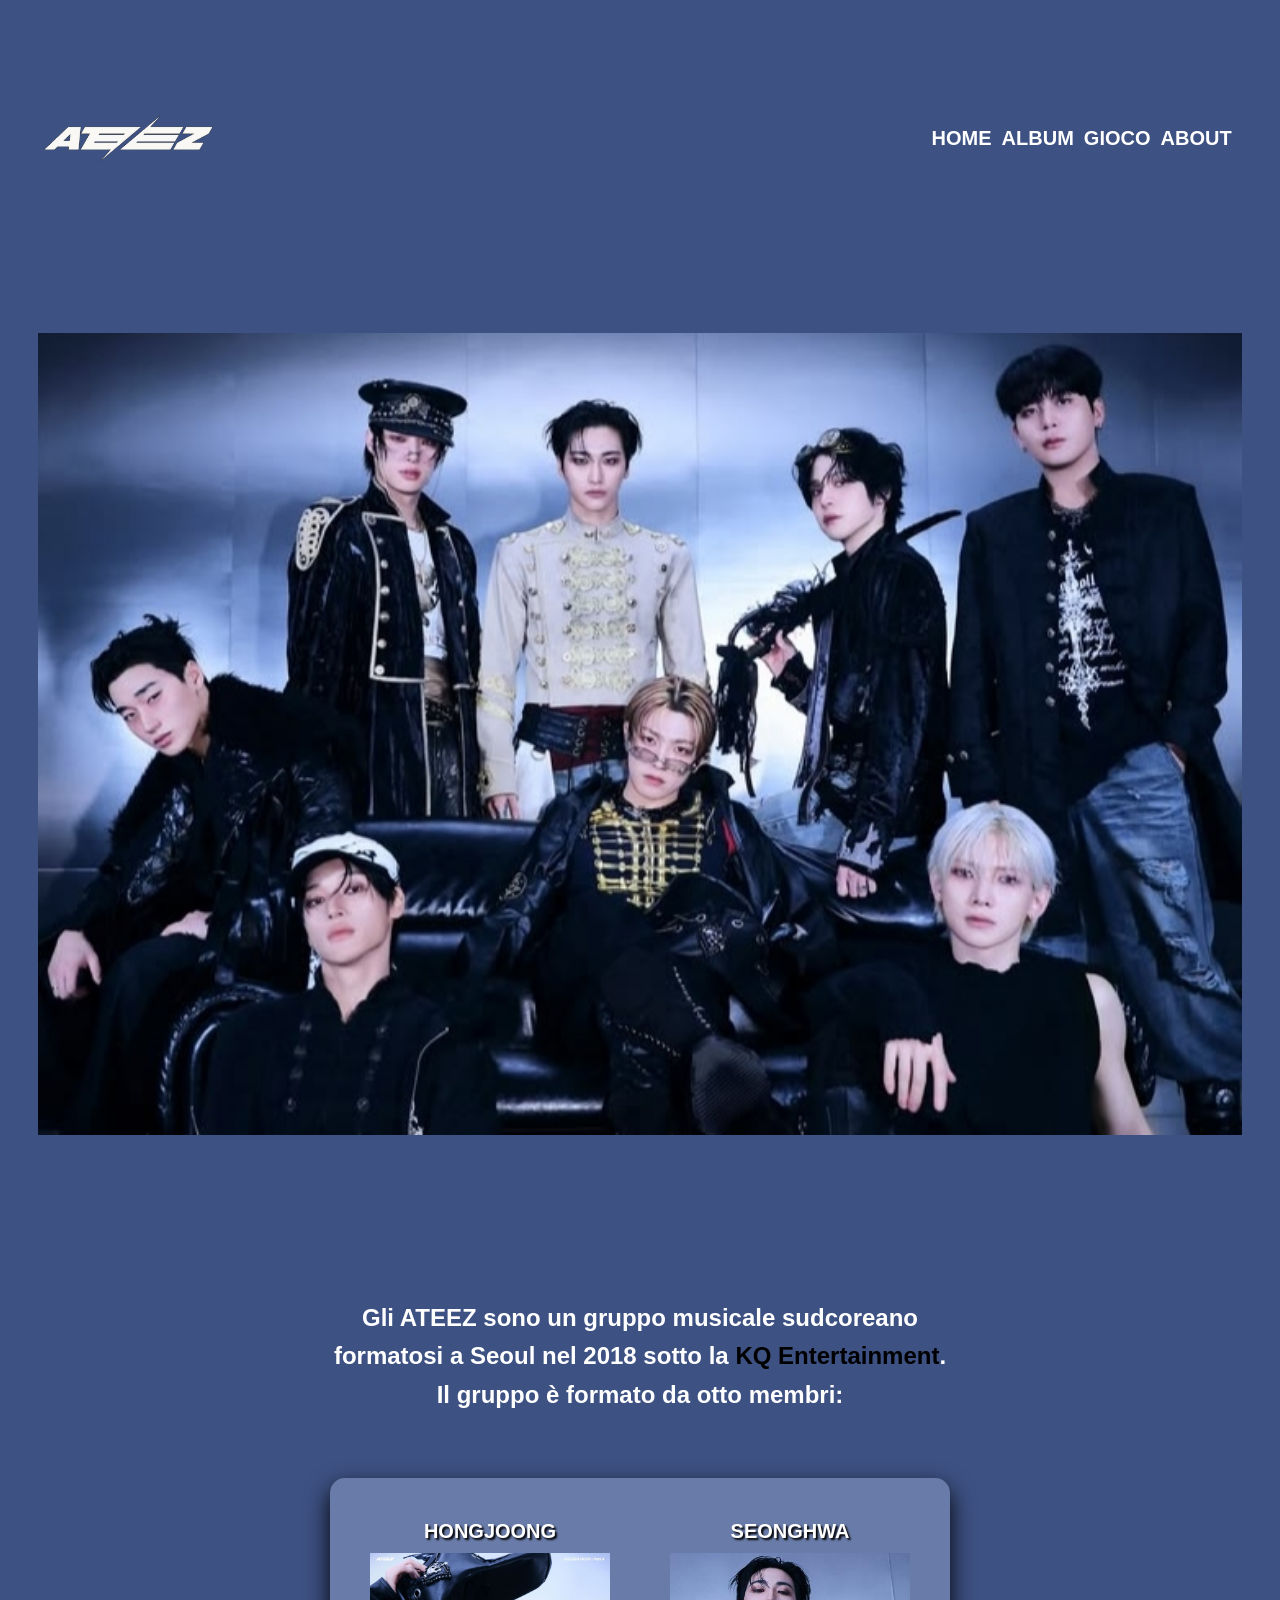
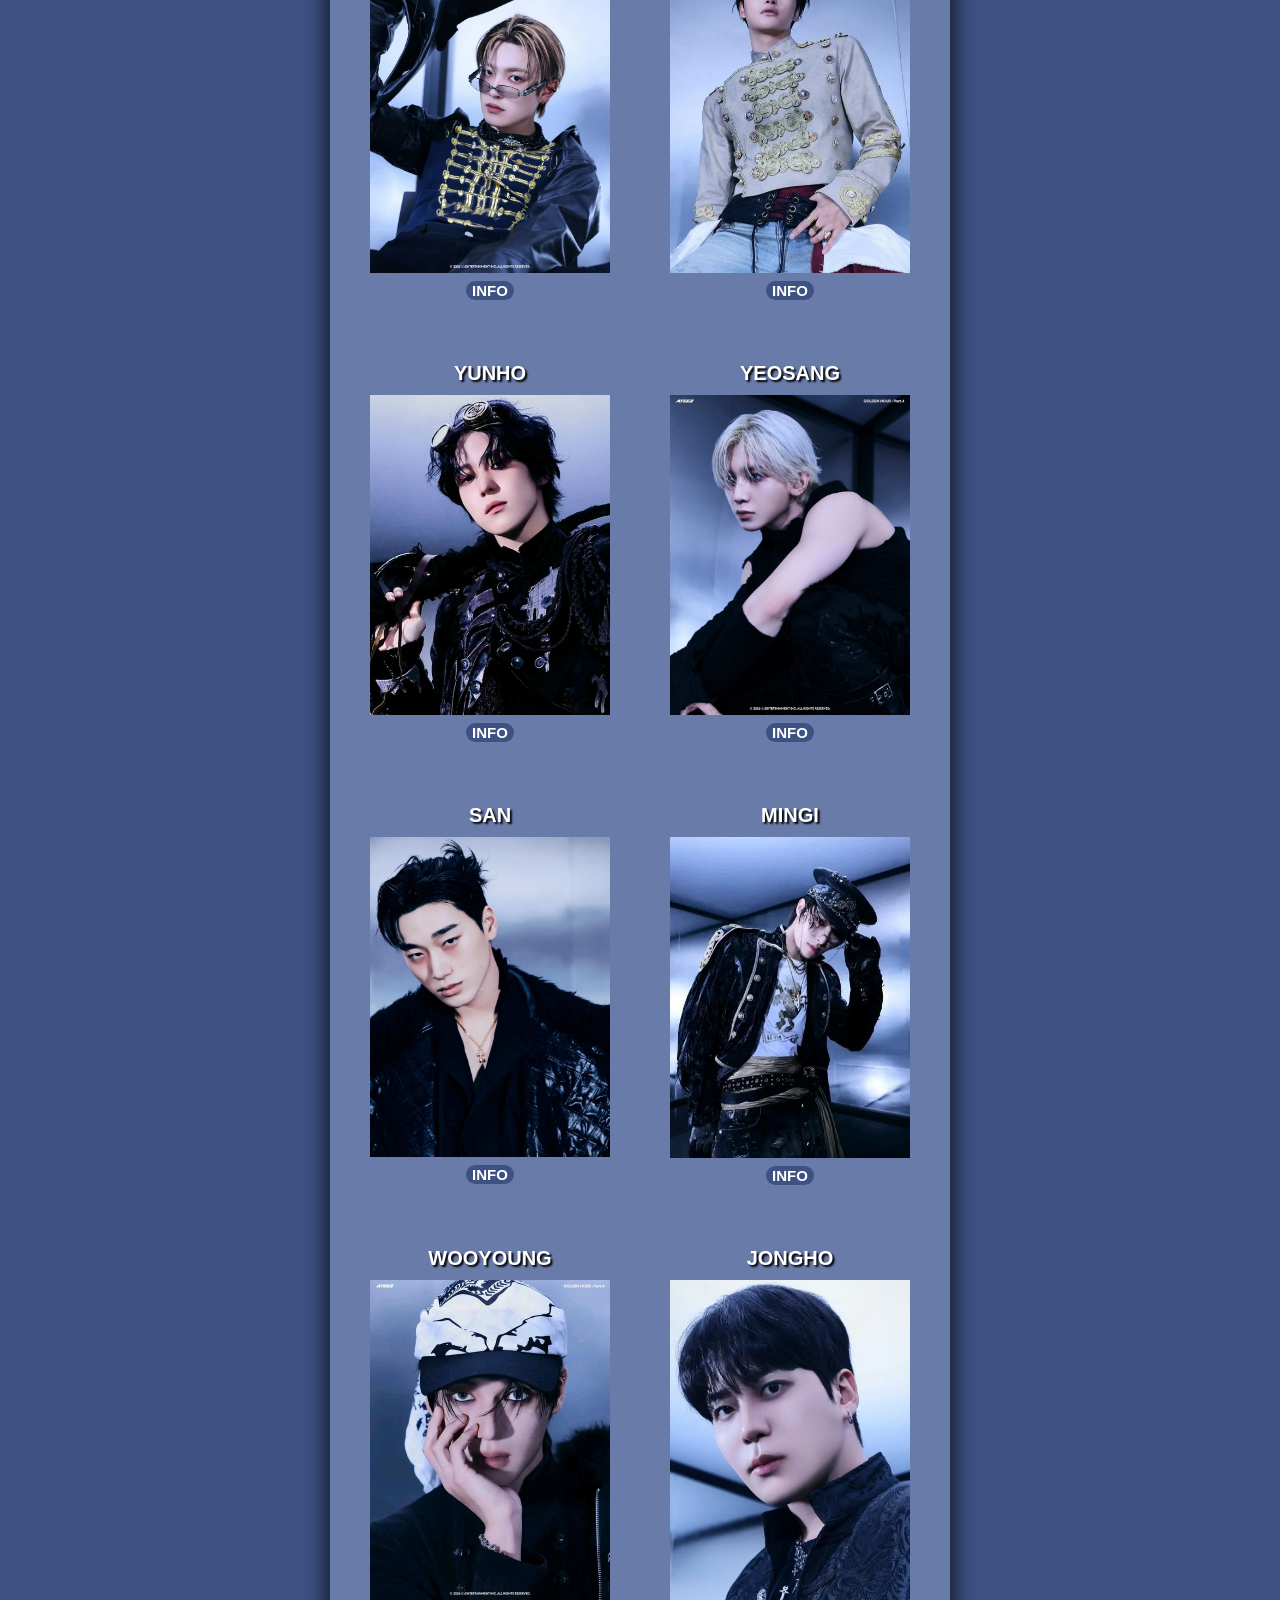
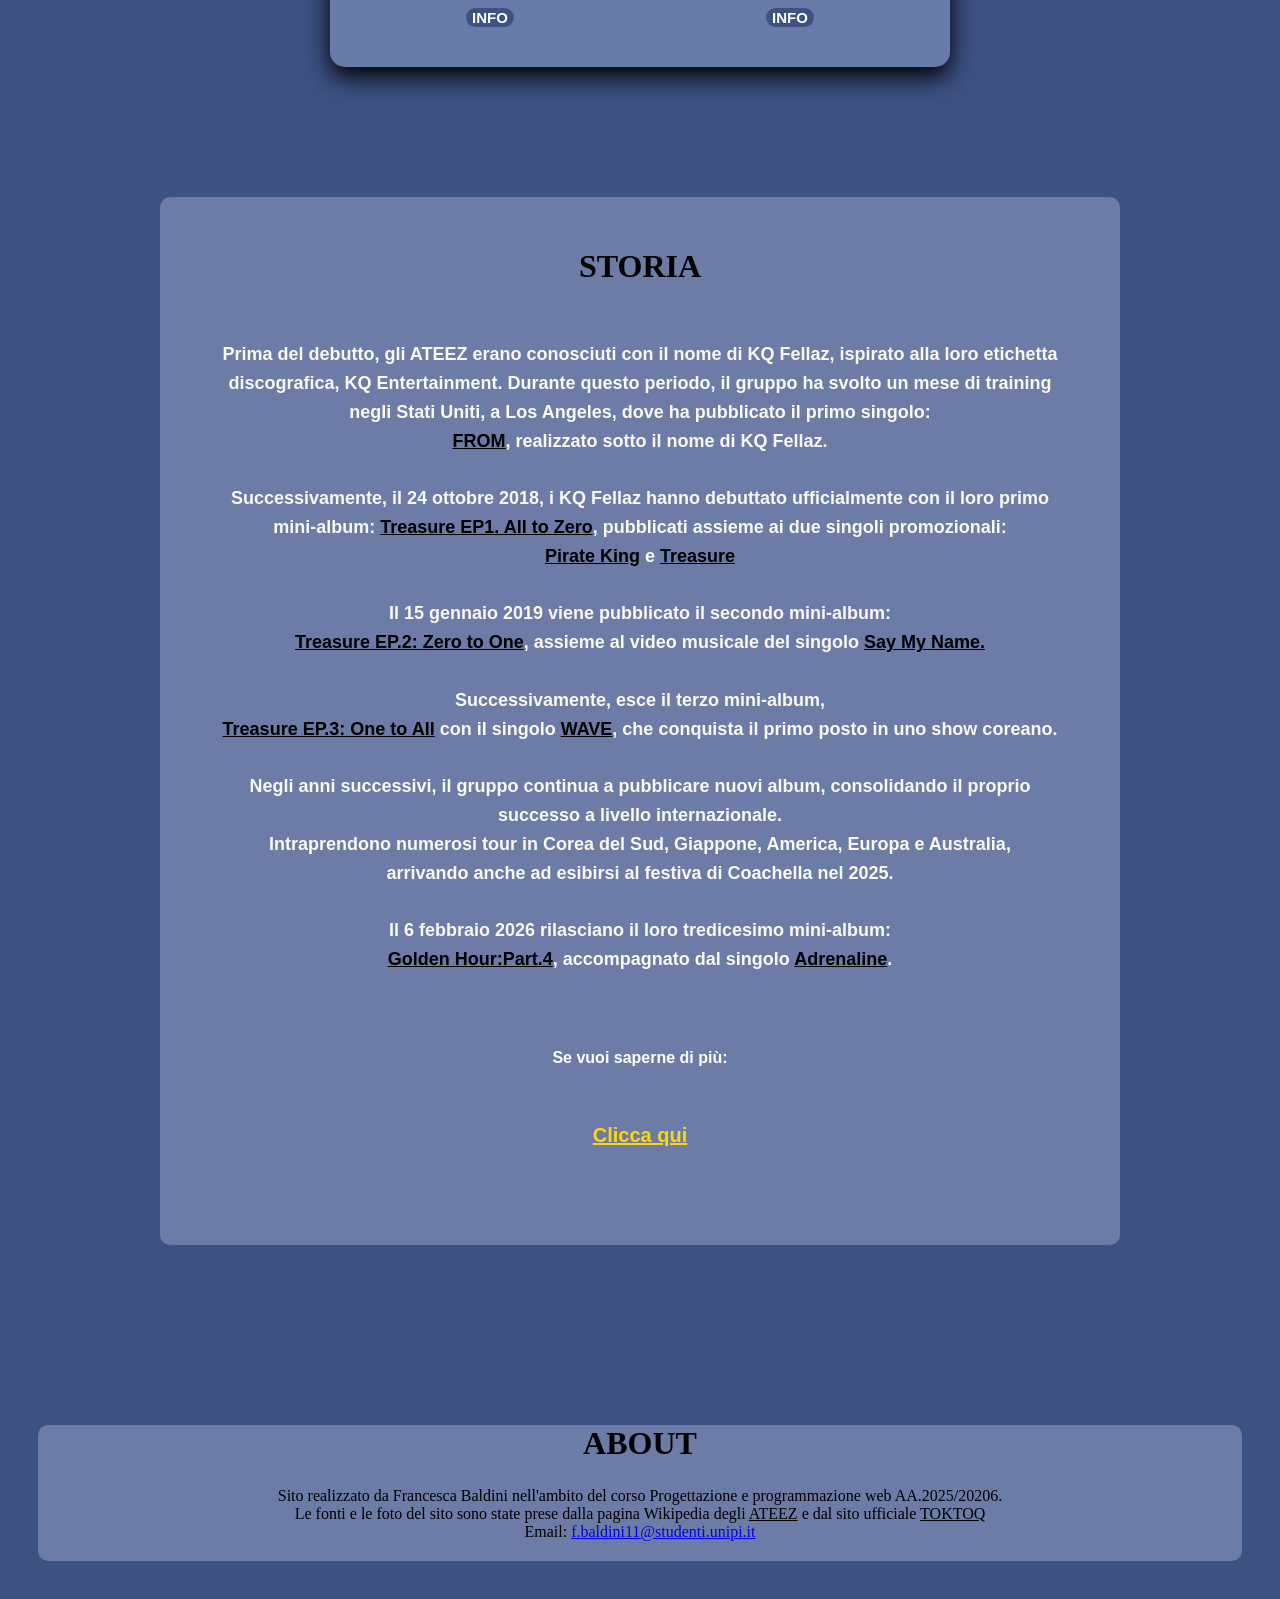
==== commit 96835b23: "Update index.html" ====
--- a/index.html
+++ b/index.html
@@ -19,7 +19,7 @@
            <!--menu per mobile-->
            <nav>
                <ul class="menu-mobile">
-               <li><a href="index.html">HOME</a></li>
+                <li><a href="index.html">HOME</a></li>
                 <li><a href="discografia.html">ALBUM</a></li>
                 <li><a href="gioco.html">GIOCO</a></li>
                 <li><a href="#footer">ABOUT</a></li>
@@ -57,8 +57,9 @@
                     <div class="membro">
                         <div class="card">
                             <!--hongjoong-->
+                            <p class="name">HONGJOONG</p>
                             <img id="hongjoong" src="hj2.jpg" alt="Hongjoong pic">
-                            <button id="openPopupHJ" class="OpenPopup">HONGJOONG</button>
+                            <button id="openPopupHJ" class="OpenPopup">INFO</button>
 
                             <!--popup-->
                             <div class="popup" id="OpenPopup1">
@@ -97,8 +98,9 @@
 
                         <div class="card">
                             <!--seonghwa-->
+                            <p class="name">SEONGHWA</p>
                             <img id="seonghwa" src="seonghwaa.jpeg" alt="seonghwa pic">
-                            <button id="openPopupSH" class="OpenPopup">SEONGHWA</button>
+                            <button id="openPopupSH" class="OpenPopup">INFO</button>
 
                             <!--popup-->
                             <div class="popup" id="OpenPopup2">
@@ -137,8 +139,9 @@
 
                         <div class="card">
                             <!--yunho-->
+                            <p class="name">YUNHO</p>
                             <img id="yunho" src="yunho2.jpg" alt="Yunho pic">
-                            <button id="openPopupYH" class="OpenPopup">YUNHO</button>
+                            <button id="openPopupYH" class="OpenPopup">INFO</button>
 
                             <!--popup-->
                             <div class="popup" id="OpenPopup3">
@@ -177,8 +180,9 @@
 
                         <div class="card">
                             <!--yeosang-->
+                            <p class="name">YEOSANG</p>
                             <img id="yeosang" src="yeo.jpg" alt="Yeosang pic">
-                            <button id="openPopupYS" class="OpenPopup">YEOSANG</button>
+                            <button id="openPopupYS" class="OpenPopup">INFO</button>
 
                             <!--popup-->
                             <div class="popup" id="OpenPopup4">
@@ -217,8 +221,9 @@
 
                         <div class="card">
                             <!--san-->
+                            <p class="name">SAN</p>
                             <img id="san" src="san2.jpg" alt="San pic">
-                            <button id="openPopupSN" class="OpenPopup">SAN</button>
+                            <button id="openPopupSN" class="OpenPopup">INFO</button>
 
                             <!--popup-->
                             <div class="popup" id="OpenPopup5">
@@ -257,8 +262,9 @@
 
                         <div class="card">
                             <!--mingi-->
+                            <p class="name">MINGI</p>
                             <img id="mingi" src="mingi.jpg" alt="Mingi pic">
-                            <button id="openPopupMN" class="OpenPopup">MINGI</button>
+                            <button id="openPopupMN" class="OpenPopup">INFO</button>
 
                             <!--popup-->
                             <div class="popup" id="OpenPopup6">
@@ -297,8 +303,9 @@
 
                         <div class="card">
                             <!--wooyoung-->
+                            <p class="name">WOOYOUNG</p>
                             <img id="wooyoung" src="wooyoung.jpg" alt="Wooyoung pic">
-                            <button id="openPopupWY" class="OpenPopup">WOOYOUNG</button>
+                            <button id="openPopupWY" class="OpenPopup">INFO</button>
 
                             <!--popup-->
                             <div class="popup" id="OpenPopup7">
@@ -337,8 +344,9 @@
 
                         <div class="card">
                             <!--jongho-->
+                            <p class="name">JONGHO</p>
                             <img id="jongho" src="jongho6.jpg" alt="Jongho pic">
-                            <button id="openPopupJH" class="OpenPopup">JONGHO</button>
+                            <button id="openPopupJH" class="OpenPopup">INFO</button>
 
                             <!--popup-->
                             <div class="popup" id="OpenPopup8">
@@ -427,4 +435,4 @@
 
 
 
-</html>+</html>
--- a/style.css
+++ b/style.css
@@ -0,0 +1,504 @@
+.contenitore-tutto{
+    display: flex;
+    justify-content: center;
+    width: 100%;
+    padding: 10px;
+    box-sizing: border-box;
+}
+
+html{
+    width: 100%;
+}
+
+body {
+    margin: 3%;
+    background: rgb(61, 81, 131);
+    min-height: 100vh;
+    display: flex;
+    flex-direction: column;
+}
+
+html, body{
+    overflow-x: hidden;
+}
+
+
+/*MENU MOBILE*/
+
+.menu-mobile{
+    display: none;
+    list-style: none;
+    font-weight: bold;
+    font-family: 'Quicksand', sans-serif;
+    gap: 10px;
+    padding: 10px;
+}
+
+.menu-mobile.active{
+    display: flex;
+    flex-wrap: wrap;
+    justify-content: center;
+}
+.menu-desktop a,
+.menu-mobile a{
+    text-decoration: none;
+    color: white;
+}
+
+
+.menu-desktop{
+    display: none;
+    flex: none;
+}
+
+.menu-desktop a{
+    text-decoration: none;
+    color: white;
+}
+
+/*per menu a tendina*/
+.menu{
+    display: flex;
+    justify-content: flex-end;
+    color: white;
+    background-color: rgb(61, 81, 131);
+    border: none;
+    font-size: 45px;
+    margin-left: 3px;
+}
+
+.galleria-mobile{
+    display: block;
+}
+.galleria-desktop{
+    display: none;
+}
+
+
+.logo{
+    width: 200px;
+    height: auto;
+    margin-left: -10px;
+}
+
+header{
+    display: flex;
+    align-items: center;
+    justify-content: space-between;
+}
+
+
+
+/*paragrafo iniziale*/
+.presentazione p{
+    text-align: center;
+    font-size: 20px;
+    font-family: 'Quicksand', sans-serif;
+    font-weight: bold;
+    color: white;
+    margin-top: 50px;
+}
+
+
+/*link kq*/
+.kq{
+    text-decoration: none;
+    color: black;
+}
+
+/*link*/
+.membro{
+    display: grid;
+    grid-template-columns: 1fr;
+    justify-items: center;
+    gap: 50px;
+}
+
+.membro img{
+    width: 200px;
+    height: auto;
+    margin: 0;
+   
+}
+
+/*per il colore dei nomi*/
+.name{
+    color: white;
+    text-shadow: 2px 2px 2px black;
+    font-size: 20px;
+    font-family: 'Gill Sans', 'Gill Sans MT', Calibri, 'Trebuchet MS', sans-serif;   
+}
+
+/*posizionamento foto*/
+.card{
+    display: flex;
+    flex-direction: column;
+    align-items: center;
+    gap: 8px;
+}
+
+/*cambio colore del nome del membro ad inizio card*/
+.card h2{
+    color: white;
+    text-shadow: 1px 1px 3px black;
+
+}
+
+
+
+/*scritte nella card*/
+.card p{
+    margin: 2px 0;
+    font-family: 'Gill Sans', 'Gill Sans MT', Calibri, 'Trebuchet MS', sans-serif;   
+    font-weight: bold;
+}
+
+li .question{
+    color: white;
+    text-shadow: 2px 2px 2px black;
+}
+
+li .answer{
+    color:  rgb(35, 49, 85);
+}
+
+/*griglia di contenimento*/
+.griglia{
+    display: grid;
+    justify-items: center;
+    gap: 30px;
+    grid-template-columns: 1fr;
+    background-color: rgb(105, 123, 168);
+    box-shadow: 0px 10px 25px black;
+    border-radius: 15px;
+    margin-top: 30px;
+    padding: 40px;
+}
+
+/*tasto per popup*/
+.popup{
+    display: none;
+}
+
+.popup.start{
+    display: block;
+}
+
+/*about*/
+.about{
+    text-align: center;
+    margin-bottom: 5px;
+    margin-top: 60px;
+}
+
+.about p{
+    color: black;
+}
+
+/*per il testo nel footer*/
+.footer-container p{
+    text-align: center;
+    padding: 20px;
+    margin: 0;
+}
+
+.footer-container{
+    background-color: rgb(108, 124, 167);
+    border-radius: 10px;
+}
+
+.link2 {
+    color: black;
+}
+
+/*header della storia*/
+.general{
+    color: black;
+    margin-bottom: 5px;
+    text-align: center; 
+}
+
+
+.grid{
+    display: grid;
+    gap: 20px;
+    background-color: rgb(108, 124, 167);
+    border-radius: 10px;
+    margin: 80px auto;
+    width: 90%;
+    max-width: 900px;
+       
+}
+
+/*per il contenitore del secondo p*/
+.infos{
+    text-align: center;
+    padding: 20px;
+    margin: 0;
+    font-size: 15px;
+    color: #faf8f2;
+    font-family: 'Quicksand', sans-serif;
+    font-weight: bold;
+}
+
+.tasto-informazioni{
+    text-align: center;
+    padding: 5px;
+    margin-top: 20px;
+    font-family: 'Quicksand', sans-serif;
+    color: white;
+    font-weight: bold;
+}
+
+.clicca a{
+    display: flex;
+    justify-content: center;
+    font-family: 'Quicksand', sans-serif;
+    align-items: center;
+    color: gold;
+    font-size: 20px;
+    font-weight: bold;
+    
+}
+
+
+.pirate-king,
+.treasure,
+.from,
+.ep,
+.kq,
+.treasure2,
+.SMN,
+.treasure3,
+.GH,
+.wave,
+.adrenaline{
+    color: black;
+    font-weight: bold;
+}
+
+/*per la galleria*/
+.galleria{
+    position: relative;
+    height: 70vh;
+    overflow: hidden;
+}
+
+.galleria img{
+    position:absolute;
+    inset: 0;
+    width: 100%;
+    height: 100%;
+    object-fit:contain;
+    opacity: 0;
+    transition: opacity 1s ease-in-out;
+}
+
+.galleria img.active{
+    opacity: 1;
+}
+
+
+.OpenPopup{
+    border: none;
+    border-radius: 20px;
+    font-size: 15px;
+    font-family: 'Quicksand', sans-serif;
+    font-weight: bold;
+    background-color: rgb(61, 81, 131);
+    color: white;
+    align-items: center;
+}
+
+
+
+
+
+
+
+
+/*media query*/
+
+/*tablet*/
+@media (min-width: 768px){
+    
+    .menu-desktop{
+        display: flex;
+        flex-direction: row;
+        list-style: none;
+        font-weight: bold;
+        font-size: 15px;
+        font-family:'Quicksand', sans-serif;
+        gap: 10px;
+        padding: 10px;
+    }
+    
+    .menu-mobile.active{
+        display: none;
+    }
+
+    .menu{
+        display: none;
+    }
+
+    /*ordine delle foto*/
+    .membro{
+        grid-template-columns: repeat(2, 1fr);
+        gap: 50px;
+    }
+
+    .membro img{
+        width: 210px;
+    }
+
+    
+    /*paragrafo iniziale*/
+    .presentazione p{
+        font-size: 22px;
+        margin-top: 60px;
+        line-height: 1.5;
+    }
+
+
+    .galleria{
+        height: 90vh;
+    }
+
+    .grid{
+        width: 85%;
+        margin: 100px auto;
+        padding: 20px;
+    }
+
+    .infos{
+        font-size: 17px;
+        padding: 25px;
+        line-height: 1.5;
+    }
+}
+
+/*pc*/
+@media (min-width: 1024px){
+    
+     .menu-desktop{
+        display: flex;
+        flex-direction: row;
+        list-style: none;
+        font-weight: bold;
+        font-size: 20px;
+        font-family:'Quicksand', sans-serif;
+        gap: 10px;
+        padding: 10px;
+    }
+    
+    .menu-mobile.active{
+        display: none;
+    }
+    
+    .menu{
+        display: none;
+    }
+    
+    .membro{
+        grid-template-columns: repeat(2, 1fr);
+        gap: 60px;
+    }
+
+    .membro img{
+        width: 240px;
+    }
+
+    
+    /*paragrafo iniziale*/
+    .presentazione p{
+        font-size: 24px;
+        margin-top: 70px;
+        line-height: 1.6;
+        
+    }
+
+    .galleria{
+        height: 110vh;
+    } 
+
+    .grid{
+        width: 80%;
+        margin: 120px auto;
+        padding: 30px;
+    }
+
+    .infos{
+        font-size: 18px;
+        padding: 30px;
+        line-height: 1.6;
+    }
+ 
+
+}
+
+/*schermi grandi*/
+@media (min-width: 1440px){
+
+    .menu-desktop{
+        display: flex;
+        flex-direction: row;
+        list-style: none;
+        font-weight: bold;
+        font-size: 20px;
+        font-family:'Quicksand', sans-serif;
+        gap: 15px;
+        padding: 10px;
+    }
+    
+    .menu-mobile.active{
+        display: none;
+    }
+    
+    .menu{
+        display: none;
+    }
+
+    
+    .membro{
+        grid-template-columns: repeat(4, 1fr);
+        gap: 80px;
+    }
+
+    .membro img{
+        width: 260px;
+    }
+
+    
+    /*paragrafo iniziale*/
+    .presentazione p{
+        font-size: 28px;
+        margin-top: 80px;
+        line-height: 1.7;
+        max-width: 1000px;
+        margin-left: auto;
+        margin-right: auto;
+    }
+
+
+    
+    .galleria{
+        height: 110vh;
+    }
+
+    .grid{
+        max-width: 1100px;
+        width: 75%;
+        margin: 150px auto;
+        padding: 40px;
+    }
+
+    .infos{
+        font-size: 20px;
+        padding: 40px;
+        line-height: 1.7;
+        max-width: 900px;
+        margin: 0 auto;
+    }
+
+
+}
--- a/popup.css
+++ b/popup.css
@@ -0,0 +1,84 @@
+.popup{
+    display: none;/*nascosta all'inizio*/
+
+    position: fixed;
+    top: 50%;
+    left: 50%;
+    transform: translate(-50%, -50%);
+
+    background: rgb(108, 124, 167);
+    padding: 20px;
+    border-radius: 10px;
+
+    width: 90%;
+    max-width: 300px;
+
+    box-shadow: 0px 10px 25px black;
+
+    z-index: 1000;
+}
+
+/*tasto per attivare il popup*/
+.popup.active{
+    display: block;
+}
+
+/*tasto per chiudere il popup*/
+.close{
+    float: right;
+}
+
+
+/*nome intestativo del membro popup*/
+.nome{
+    display: flex;
+    justify-content:center;
+    font-family:'Quicksand', sans-serif;
+    font-weight: bold;
+    color: black;
+}
+
+/*nome informazione del popup*/
+.info{
+    display: flex;
+    justify-content:left;
+    font-family:'Quicksand', sans-serif;
+    font-weight: bold;
+    color: rgb(33, 43, 59);
+}
+
+/*domande nel popup*/
+.question{
+    display: flex;
+    flex-direction: column;
+    justify-content: center;
+    font-family:'Quicksand', sans-serif;
+    font-weight: bold;
+    color: black;
+    gap: 10px;
+}
+/*per togliere il puntato*/
+ul{
+    list-style: none;
+    text-align:start;
+    display: flex;
+    flex-direction: column;
+    gap: 12px;
+}
+
+/*risposte nel popup*/
+.answer{
+    display: flex;
+    flex-direction: column;
+    justify-content: center;
+    font-family:'Quicksand', sans-serif;
+    font-weight: bold;
+    color: rgb(28, 40, 60);
+}
+
+.close{
+    border-radius: 5px;
+    border-color: black;
+    color: white;
+    background-color: black;
+}
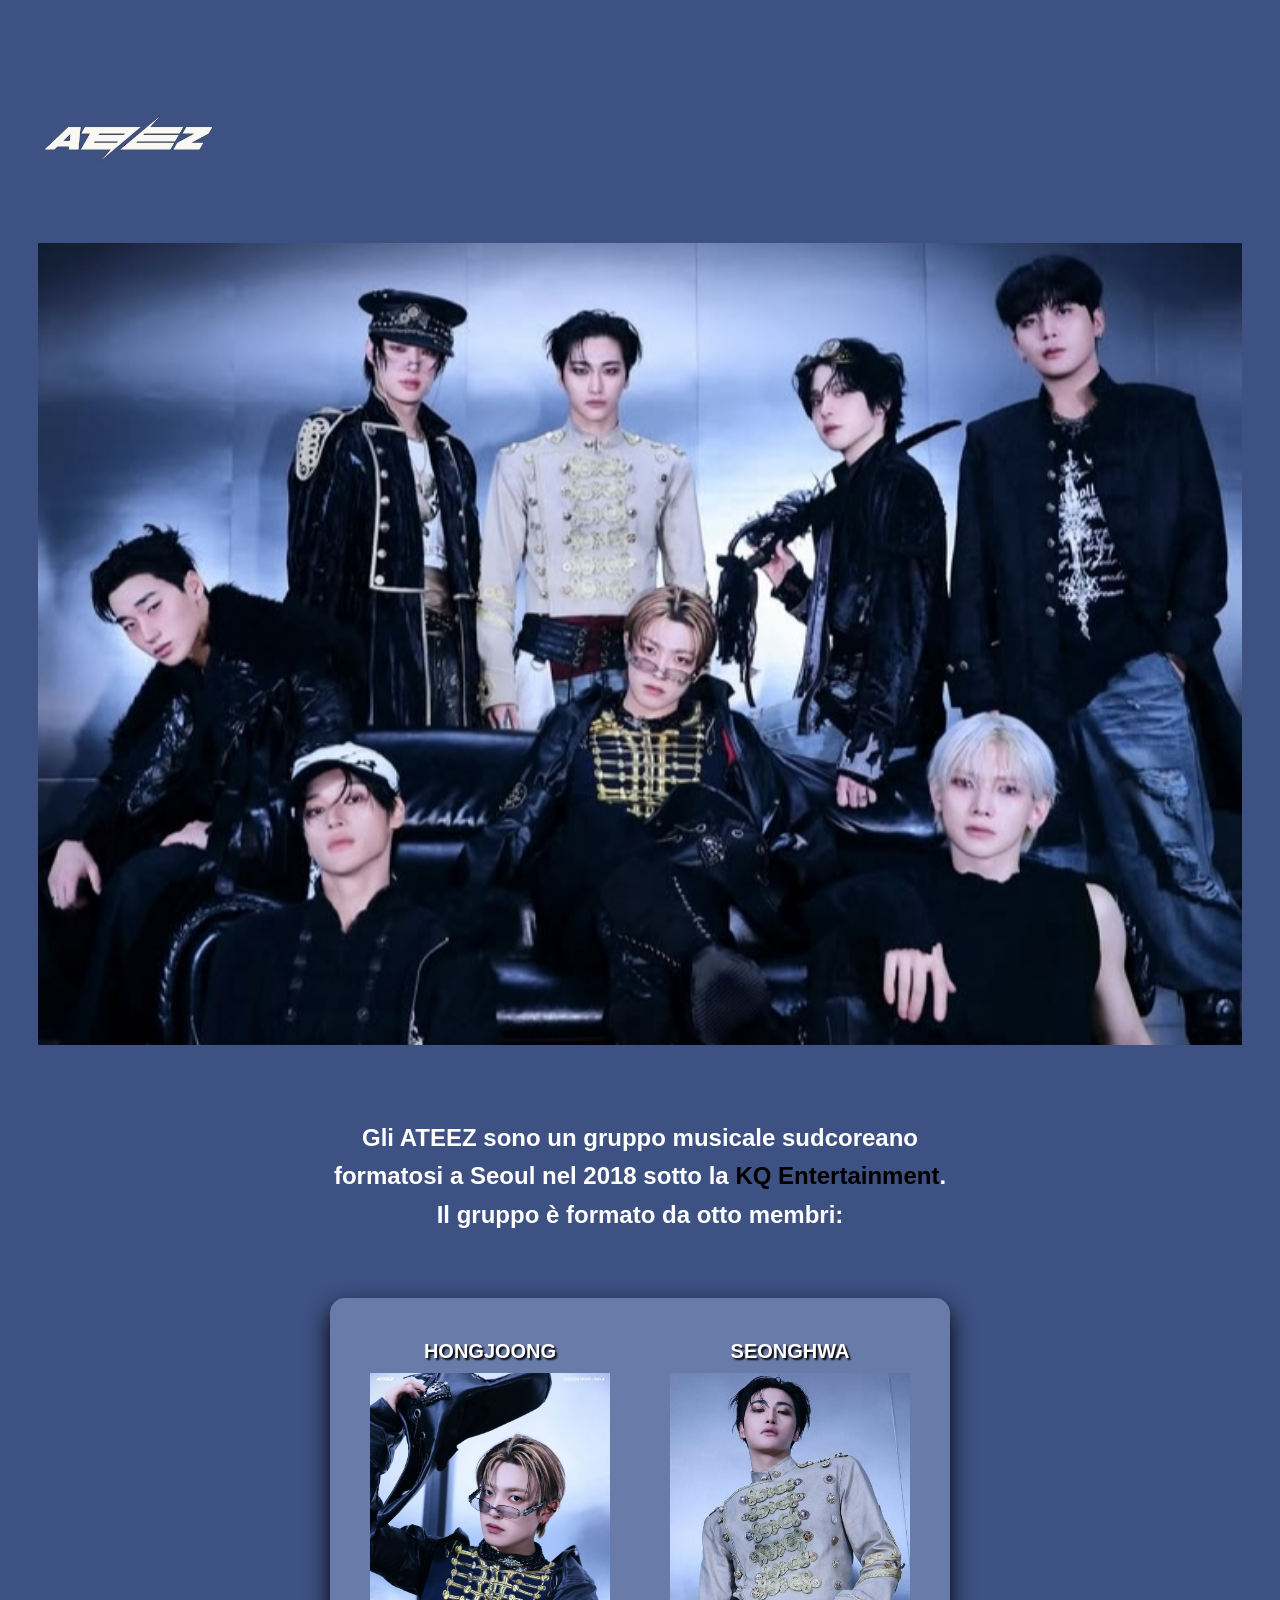
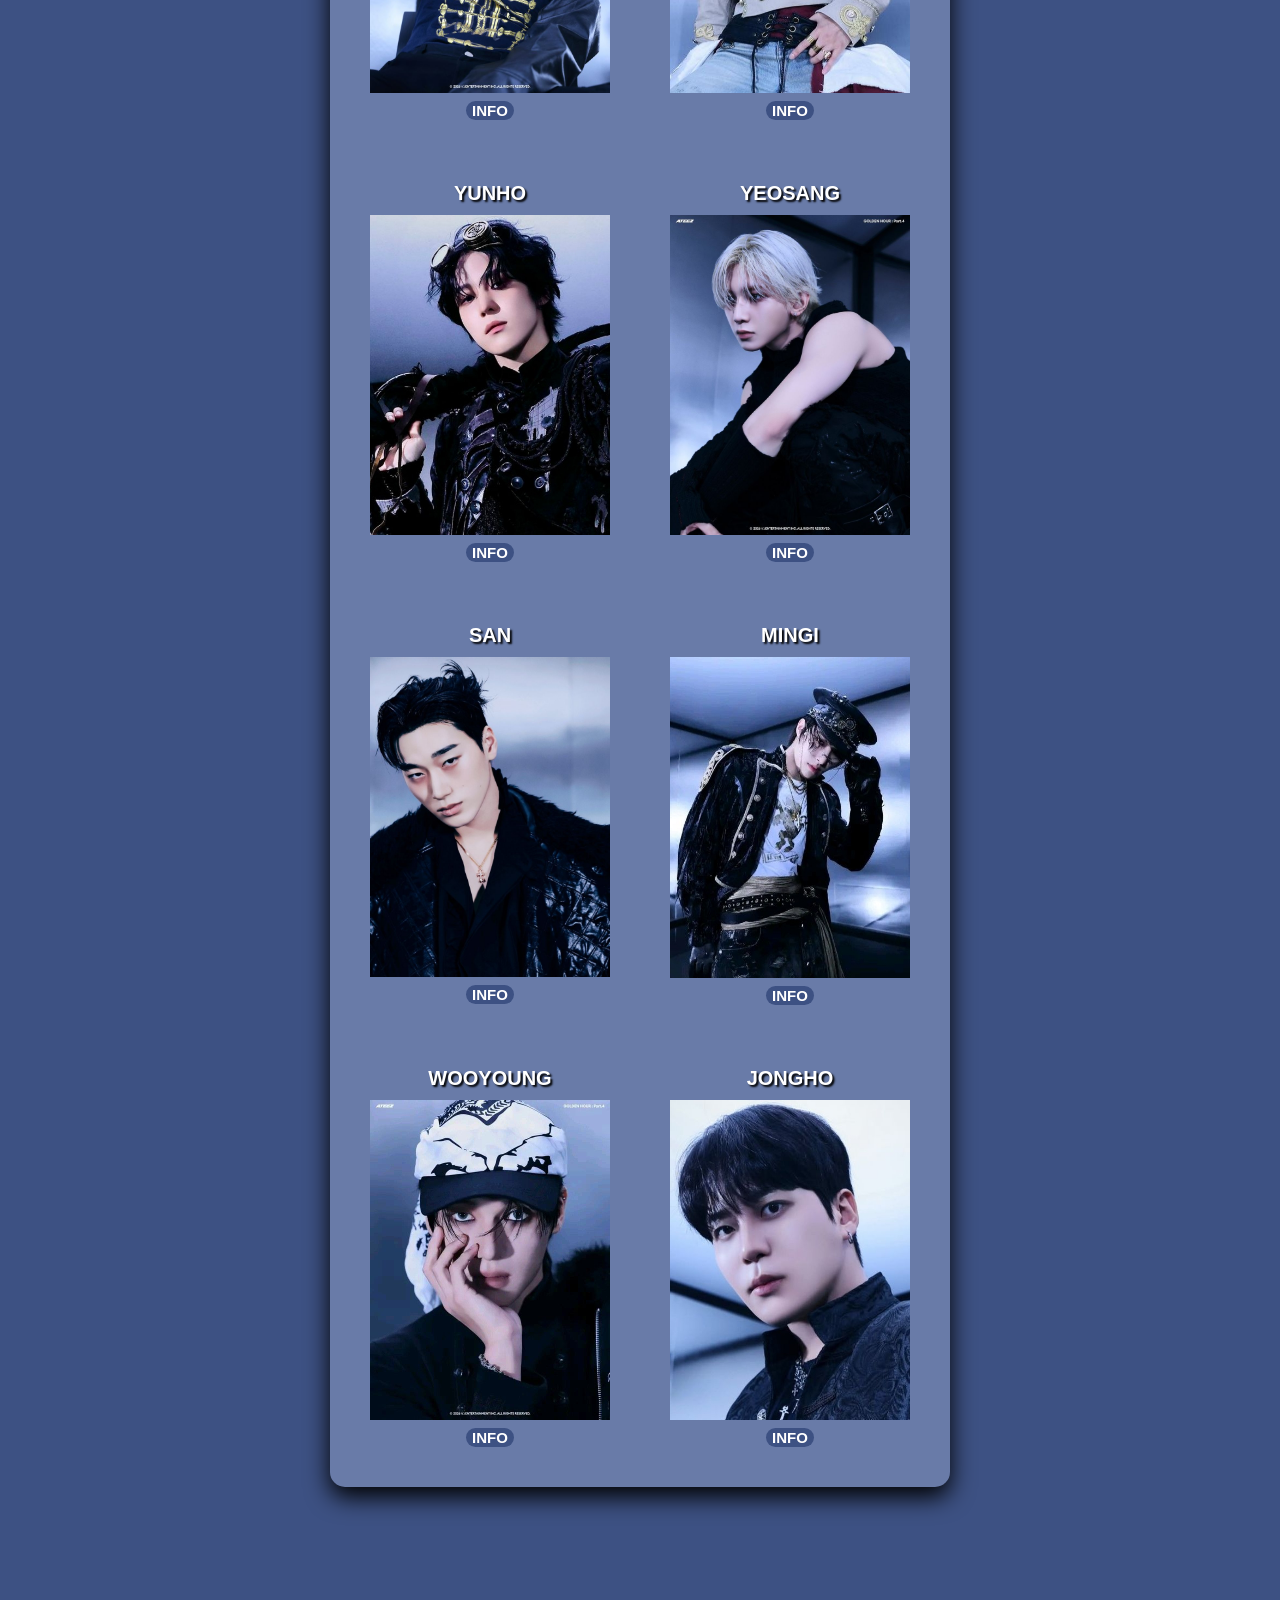
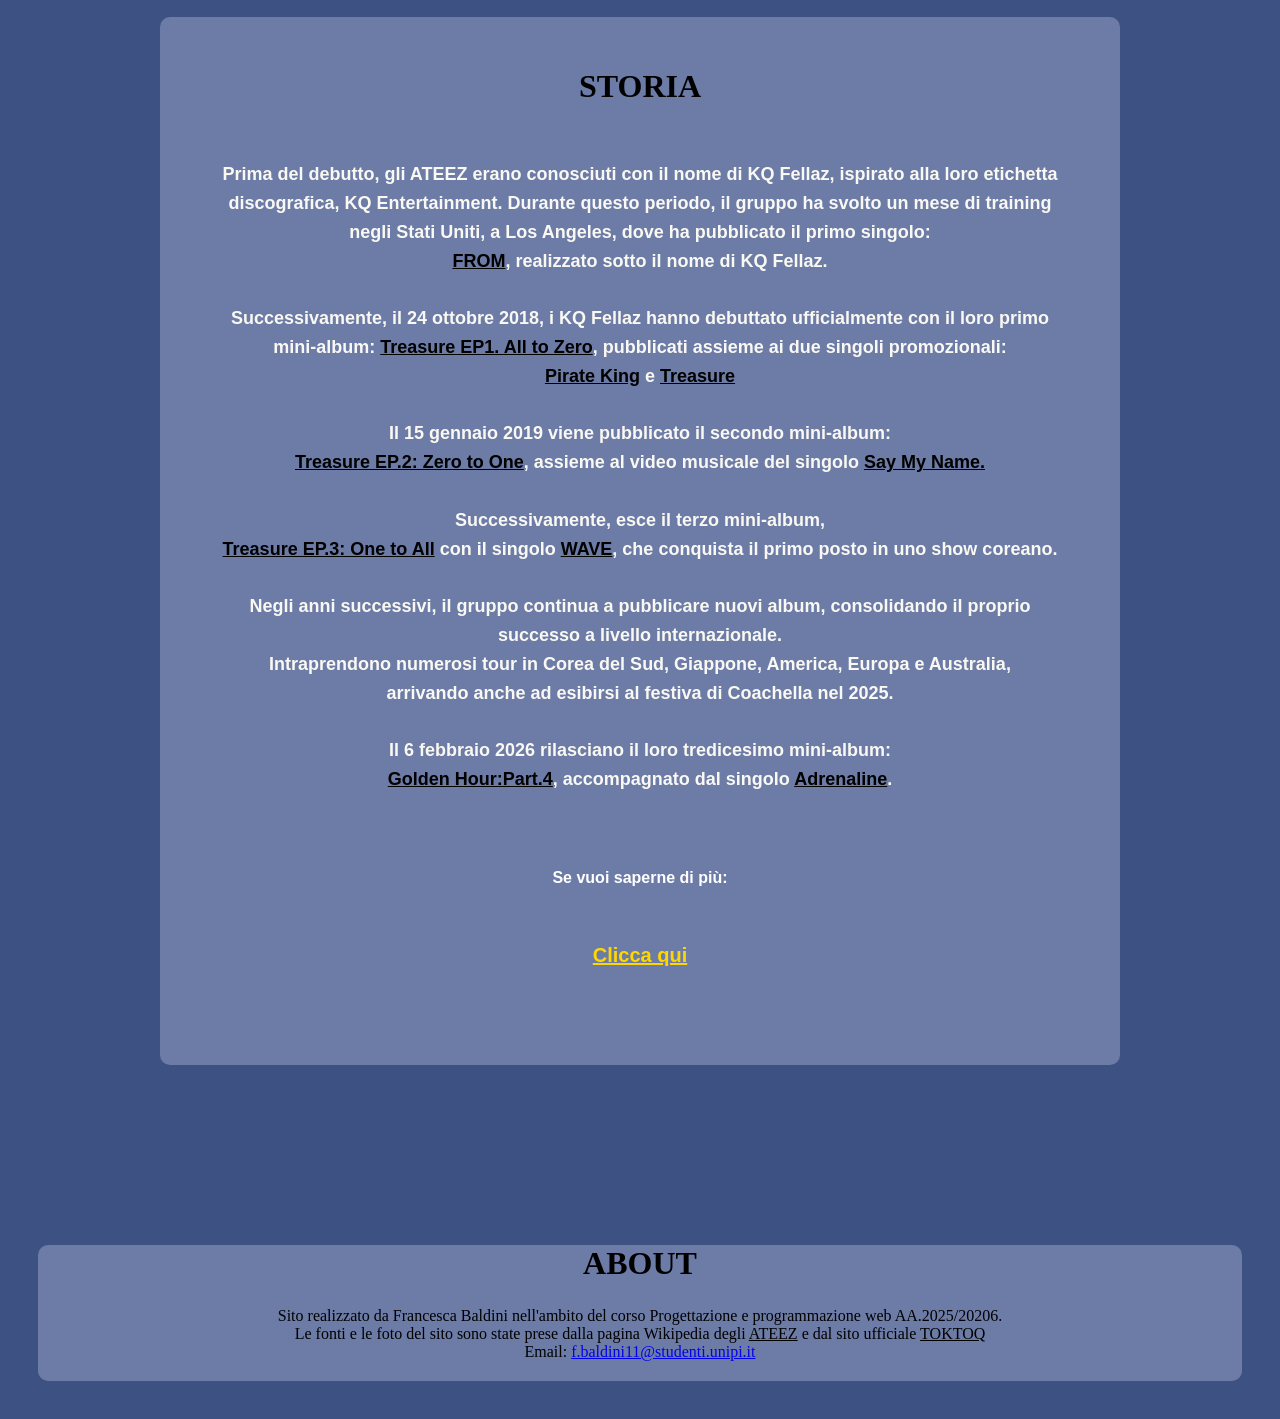
==== commit 04bbe9d6: "Update index.html" ====
--- a/index.html
+++ b/index.html
@@ -21,6 +21,7 @@
                <ul class="menu-mobile">
                 <li><a href="index.html">HOME</a></li>
                 <li><a href="discografia.html">ALBUM</a></li>
+                <li><a href="">TRAMA</a></li>
                 <li><a href="gioco.html">GIOCO</a></li>
                 <li><a href="#footer">ABOUT</a></li>
                </ul>
@@ -28,9 +29,10 @@
 
             <!--menu per desktop-->
             <nav>
-               <ul class="menu-desktop">
+               <ul class="menu-mobile">
                 <li><a href="index.html">HOME</a></li>
                 <li><a href="discografia.html">ALBUM</a></li>
+                <li><a href="">TRAMA</a></li>
                 <li><a href="gioco.html">GIOCO</a></li>
                 <li><a href="#footer">ABOUT</a></li>
                </ul>
--- a/style.css
+++ b/style.css
@@ -280,7 +280,7 @@
 /*per la galleria*/
 .galleria{
     position: relative;
-    height: 70vh;
+    height: 40vh;
     overflow: hidden;
 }
 
@@ -361,7 +361,7 @@
 
 
     .galleria{
-        height: 90vh;
+        height: 70vh;
     }
 
     .grid{
@@ -418,7 +418,7 @@
     }
 
     .galleria{
-        height: 110vh;
+        height: 90vh;
     } 
 
     .grid{
@@ -482,7 +482,7 @@
 
     
     .galleria{
-        height: 110vh;
+        height: 90vh;
     }
 
     .grid{
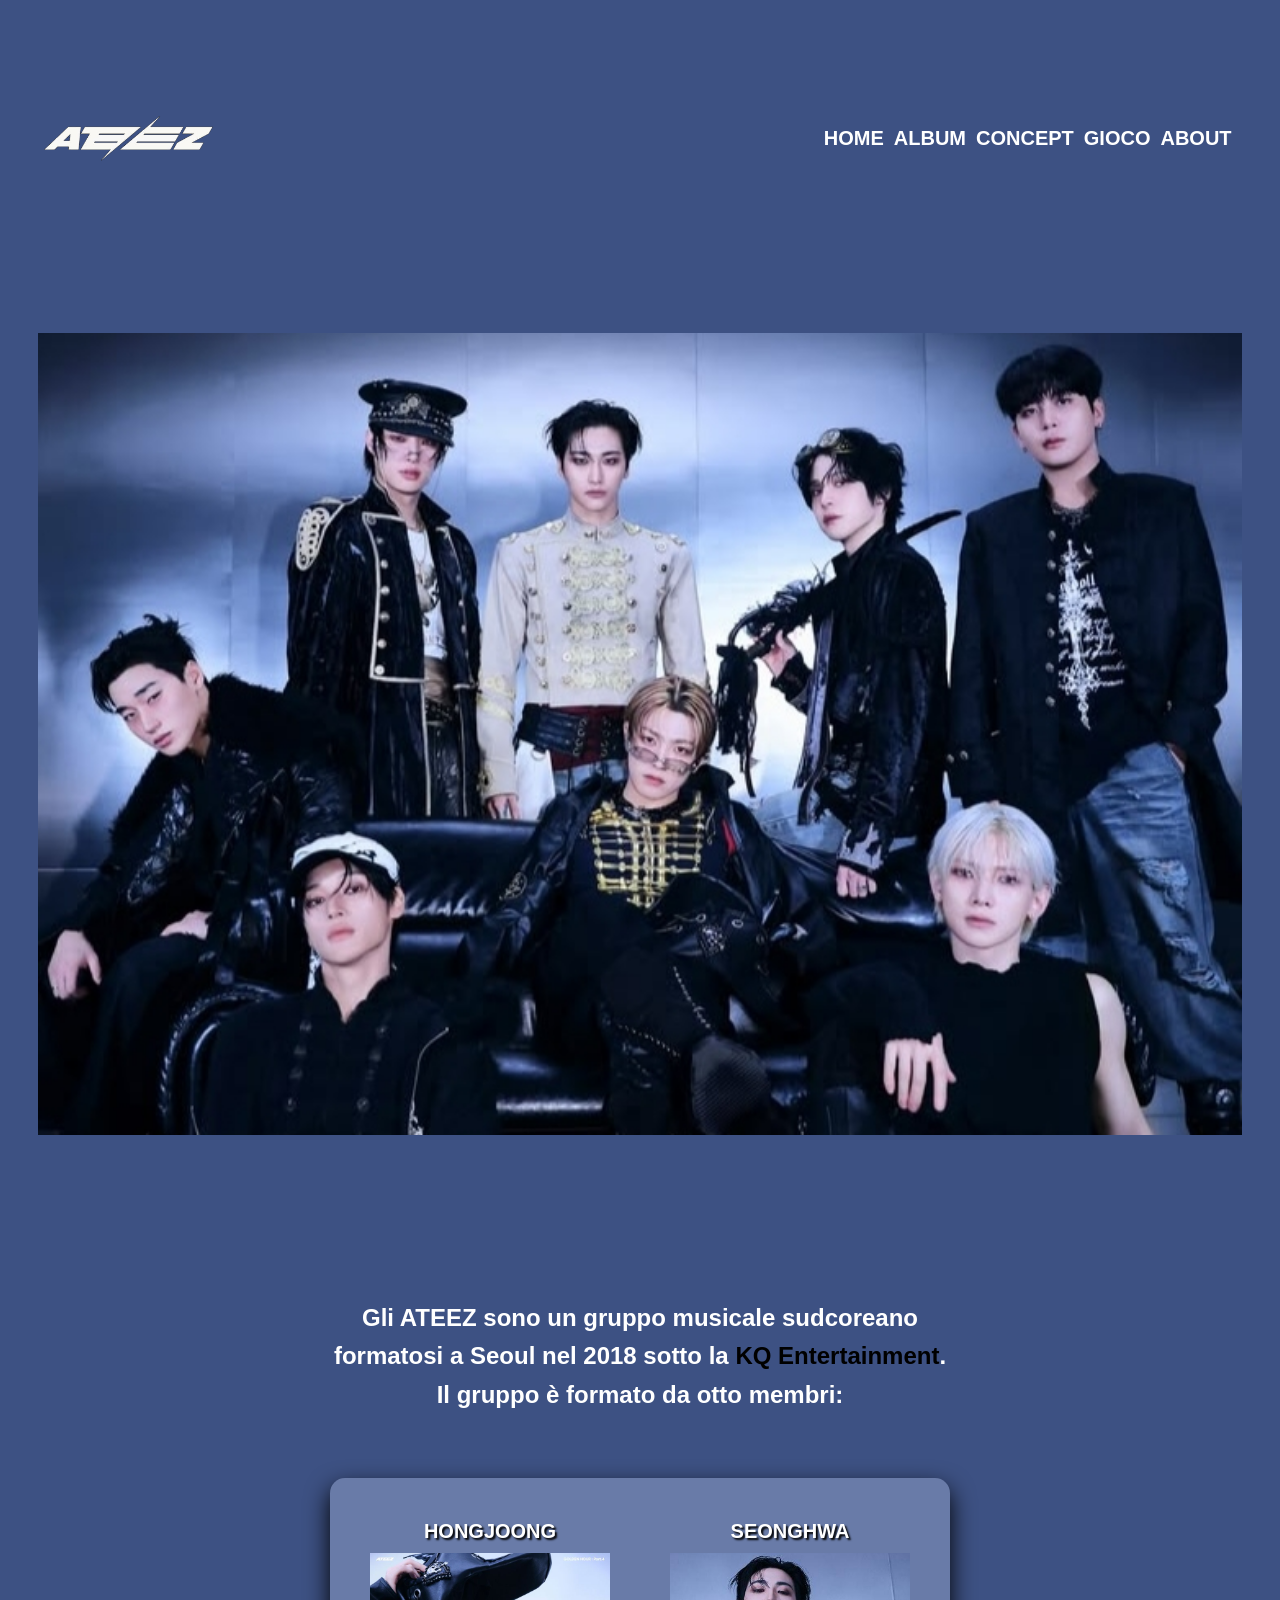
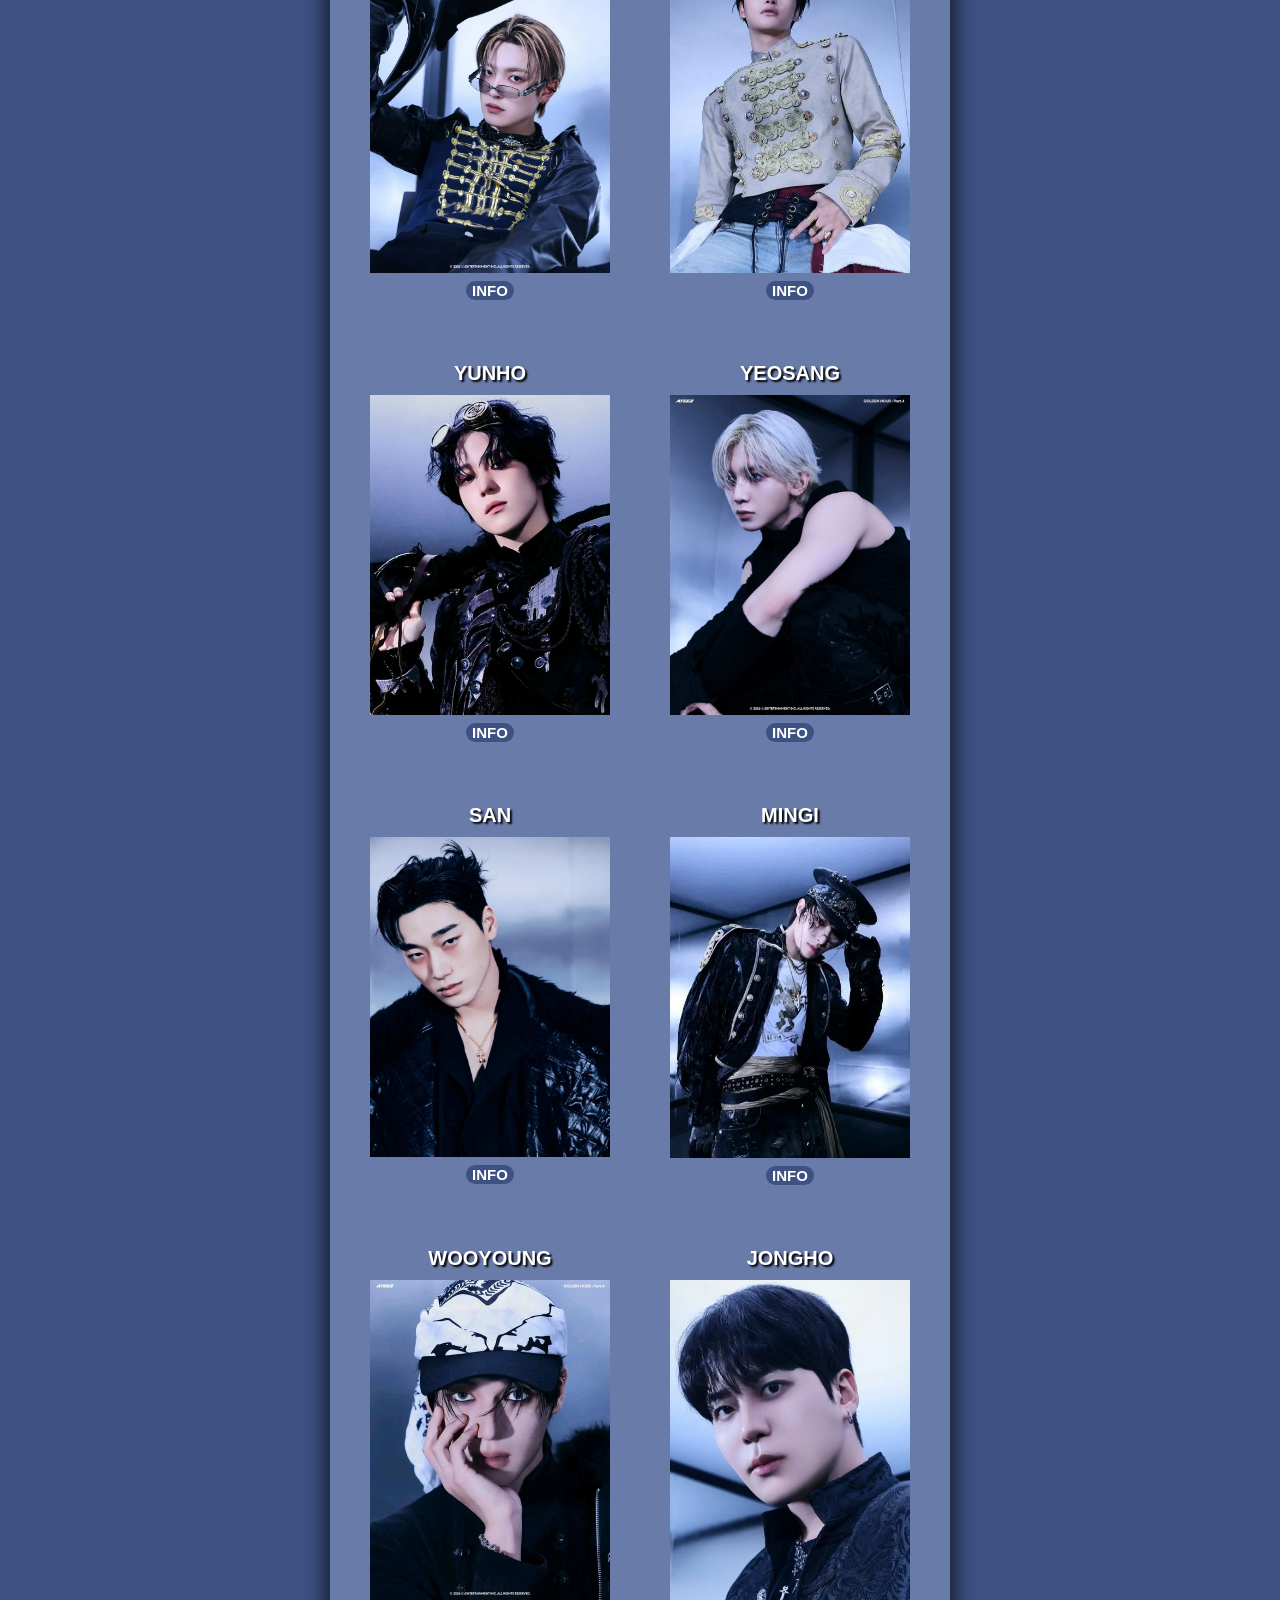
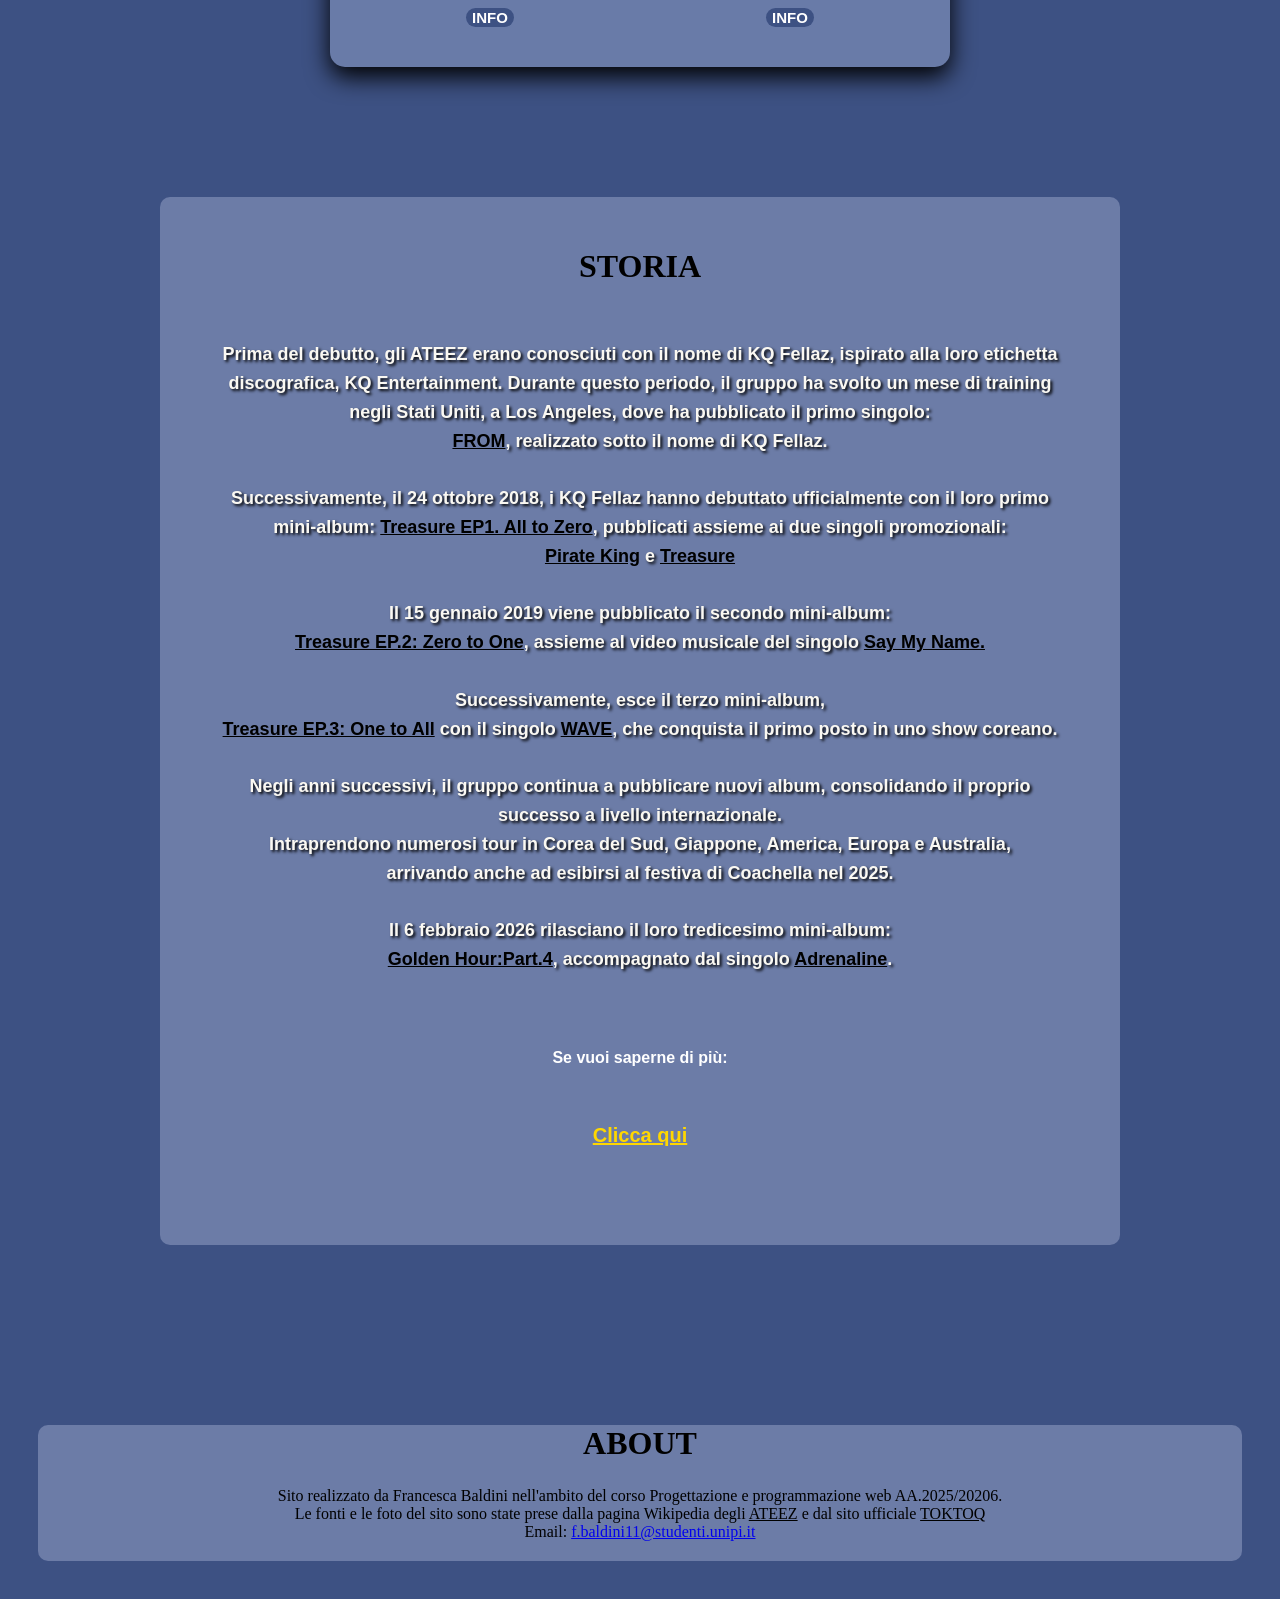
==== commit 563428c8: "Update index.html" ====
--- a/index.html
+++ b/index.html
@@ -19,22 +19,23 @@
            <!--menu per mobile-->
            <nav>
                <ul class="menu-mobile">
-                <li><a href="index.html">HOME</a></li>
-                <li><a href="discografia.html">ALBUM</a></li>
-                <li><a href="">TRAMA</a></li>
-                <li><a href="gioco.html">GIOCO</a></li>
-                <li><a href="#footer">ABOUT</a></li>
+                    <li><a href="index.html">HOME</a></li>
+                    <li><a href="discografia.html">ALBUM</a></li>
+                    <li><a href="trama.html">CONCEPT</a></li>
+                    <li><a href="gioco.html">GIOCO</a></li>
+                    <li><a href="#footer">ABOUT</a></li>
                </ul>
+
            </nav> 
 
             <!--menu per desktop-->
             <nav>
-               <ul class="menu-mobile">
-                <li><a href="index.html">HOME</a></li>
-                <li><a href="discografia.html">ALBUM</a></li>
-                <li><a href="">TRAMA</a></li>
-                <li><a href="gioco.html">GIOCO</a></li>
-                <li><a href="#footer">ABOUT</a></li>
+                <ul class="menu-desktop">
+                    <li><a href="index.html">HOME</a></li>
+                    <li><a href="discografia.html">ALBUM</a></li>
+                    <li><a href="trama.html">CONCEPT</a></li>
+                    <li><a href="gioco.html">GIOCO</a></li>
+                    <li><a href="#footer">ABOUT</a></li>
                </ul>
            </nav> 
         </header>
@@ -88,7 +89,7 @@
                                     </li>
                                     <li>
                                         <p class="question">NAZIONALITÀ:</p>
-                                        <p class="answer">Coreana</p>
+                                        <p class="answer">COREANA</p>
                                     </li>
                                     <li>
                                         <p class="question">RUOLO:</p>
--- a/style.css
+++ b/style.css
@@ -48,13 +48,10 @@
 
 .menu-desktop{
     display: none;
-    flex: none;
-}
-
-.menu-desktop a{
-    text-decoration: none;
-    color: white;
-}
+    
+}
+
+
 
 /*per menu a tendina*/
 .menu{
@@ -159,7 +156,7 @@
 }
 
 li .answer{
-    color:  rgb(35, 49, 85);
+    color: rgb(32, 44, 60);
 }
 
 /*griglia di contenimento*/
@@ -237,6 +234,7 @@
     margin: 0;
     font-size: 15px;
     color: #faf8f2;
+    text-shadow: 2px 2px 3px black;
     font-family: 'Quicksand', sans-serif;
     font-weight: bold;
 }
@@ -275,12 +273,13 @@
 .adrenaline{
     color: black;
     font-weight: bold;
+    text-shadow: none;
 }
 
 /*per la galleria*/
 .galleria{
     position: relative;
-    height: 40vh;
+    height: 70vh;
     overflow: hidden;
 }
 
@@ -361,7 +360,7 @@
 
 
     .galleria{
-        height: 70vh;
+        height: 90vh;
     }
 
     .grid{
@@ -418,7 +417,7 @@
     }
 
     .galleria{
-        height: 90vh;
+        height: 110vh;
     } 
 
     .grid{
@@ -482,7 +481,7 @@
 
     
     .galleria{
-        height: 90vh;
+        height: 110vh;
     }
 
     .grid{
